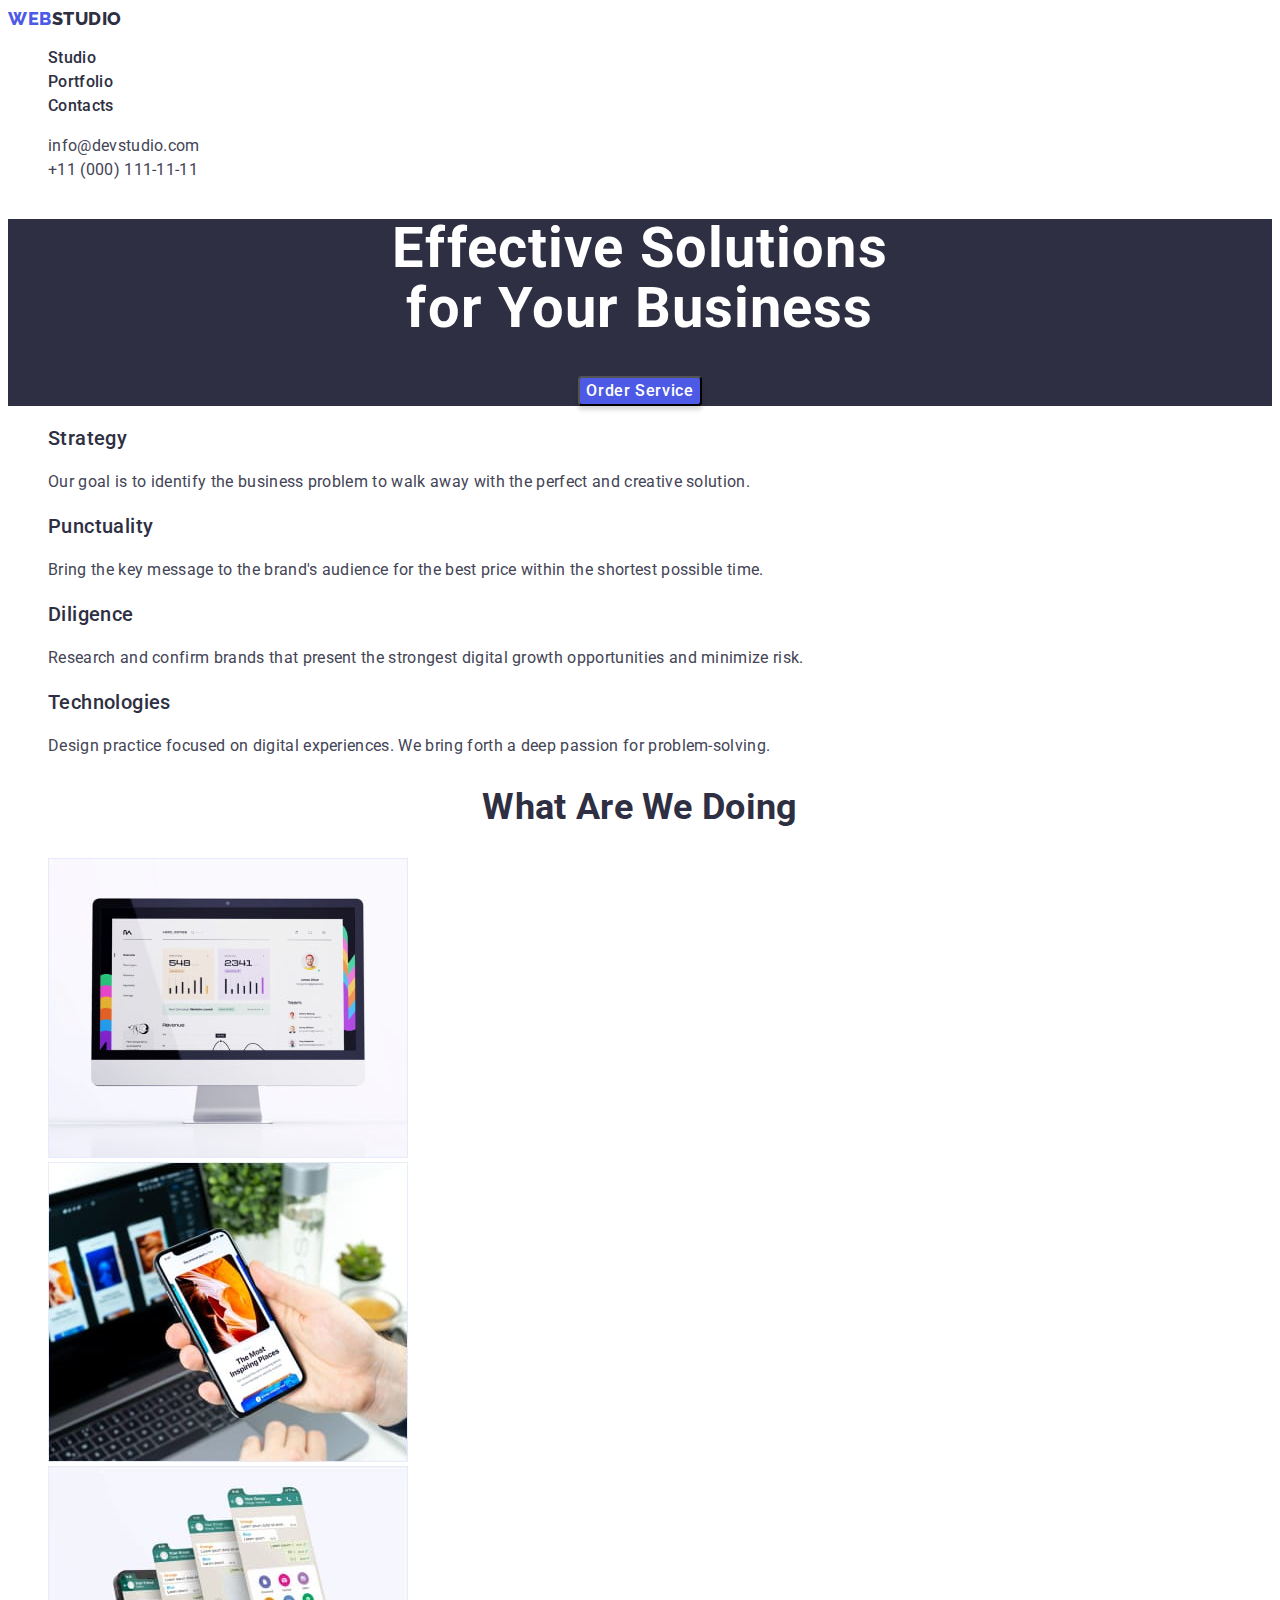
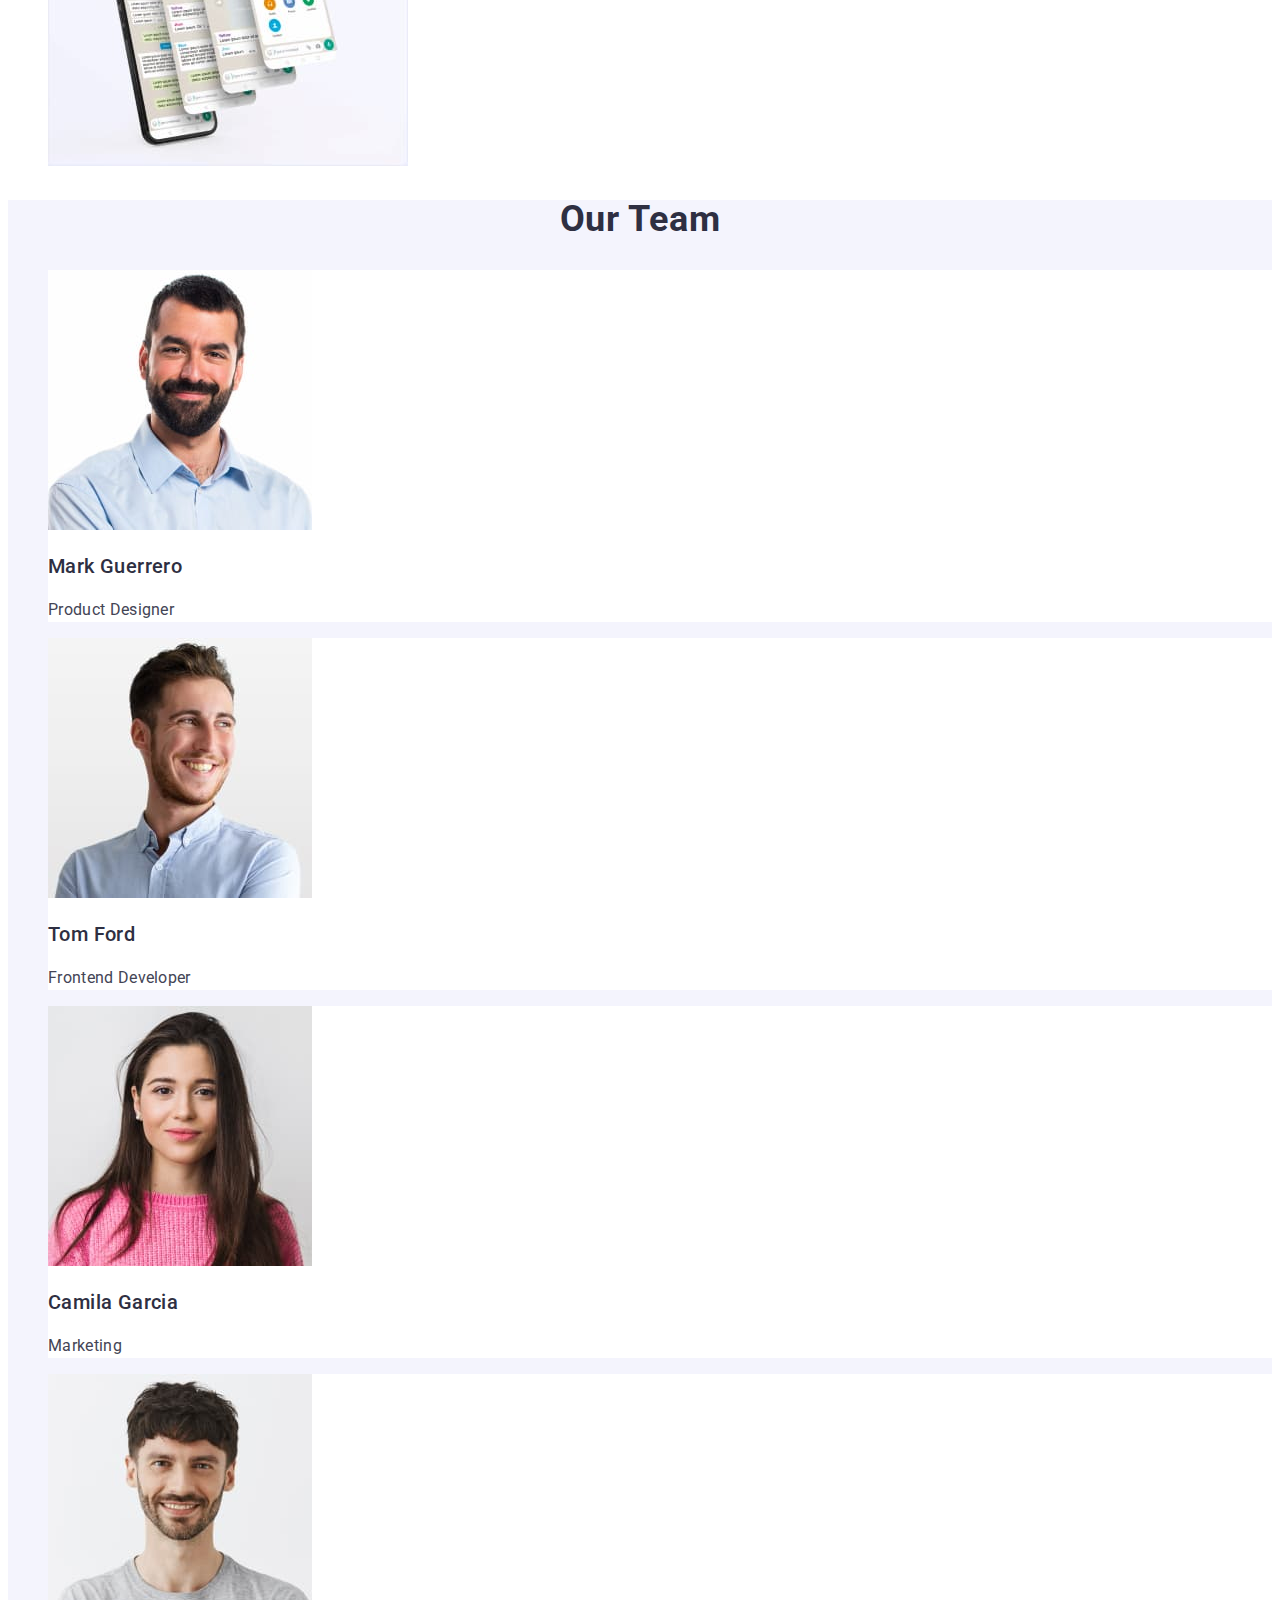
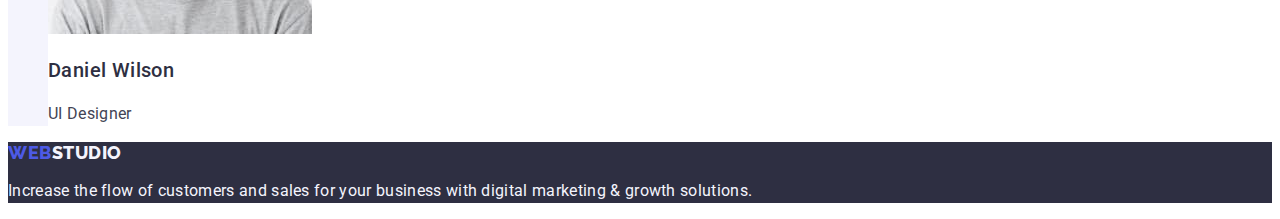
==== index.html @ 3aea658a "Initial commit" ====
<!DOCTYPE html>
<html lang="en">
  <head>
    <meta charset="UTF-8" />
    <meta http-equiv="X-UA-Compatible" content="IE=edge" />
    <meta name="viewport" content="width=device-width, initial-scale=1.0" />
    <title>WebStudio</title>
    <link rel="stylesheet" href="./css/styles.css" />
    <link rel="preconnect" href="https://fonts.googleapis.com" />
    <link rel="preconnect" href="https://fonts.gstatic.com" crossorigin />
    <link
      href="https://fonts.googleapis.com/css2?family=Raleway:wght@800&family=Roboto:wght@400;500;700;900&display=swap"
      rel="stylesheet"
    />
  </head>
  <!-- Header -->
  <header class="header">
    <nav>
      <a class="logo link" href="./index.html">
        Web<span class="studio">Studio</span>
      </a>
      <ul class="list">
        <li><a class="nav-list link" href="./index.html">Studio</a></li>
        <li>
          <a class="nav-list link" href="./portfolio.html">Portfolio</a>
        </li>
        <li><a class="nav-list link" href="">Contacts</a></li>
      </ul>
    </nav>
    <address class="address">
      <ul class="list">
        <li>
          <a class="address-contact link" href="mailto:info@devstudio.com"
            >info@devstudio.com</a
          >
        </li>
        <li>
          <a class="address-contact link" href="tel:+110001111111"
            >+11 (000) 111-11-11</a
          >
        </li>
      </ul>
    </address>
  </header>
  <main>
    <!-- Hero -->
    <section class="hero">
      <h1 class="hero-title">
        Effective Solutions <br />
        for Your Business
      </h1>
      <button class="hero-button" type="button">Order Service</button>
    </section>
    <!-- Features -->
    <section class="features">
      <h2 hidden class="features-title">Advantages</h2>
      <ul class="list">
        <li>
          <h3 class="features-name">Strategy</h3>
          <p class="features-description">
            Our goal is to identify the business problem to walk away with the
            perfect and creative solution.
          </p>
        </li>
        <li>
          <h3 class="features-name">Punctuality</h3>
          <p class="features-description">
            Bring the key message to the brand's audience for the best price
            within the shortest possible time.
          </p>
        </li>
        <li>
          <h3 class="features-name">Diligence</h3>
          <p class="features-description">
            Research and confirm brands that present the strongest digital
            growth opportunities and minimize risk.
          </p>
        </li>
        <li>
          <h3 class="features-name">Technologies</h3>
          <p class="features-description">
            Design practice focused on digital experiences. We bring forth a
            deep passion for problem-solving.
          </p>
        </li>
      </ul>
    </section>
    <!-- What are We Doing -->
    <section class="examples">
      <h2 class="examples-title">What are we doing</h2>
      <ul class="list">
        <li>
          <img
            src="./images/img.jpg"
            alt="website-development"
            width="360"
            height="300"
          />
        </li>
        <li>
          <img
            src="./images/img2.jpg"
            alt="apps-development"
            width="360"
            height="300"
          />
        </li>
        <li>
          <img
            src="./images/img3.jpg"
            alt="content-creation"
            width="360"
            height="300"
          />
        </li>
      </ul>
    </section>
    <!-- Team -->
    <section class="team">
      <h2 class="team-title">Our Team</h2>
      <ul class="list">
        <li class="teammate">
          <img
            src="./images/img4.jpg"
            alt="Mark Guerrero Product Designer"
            width="264"
            height="260"
          />
          <h3 class="teammate-name">Mark Guerrero</h3>
          <p class="teammate-description">Product Designer</p>
        </li>
        <li class="teammate">
          <img
            src="./images/img5.jpg"
            alt="Tom Ford Frontend Developer"
            width="264"
            height="260"
          />
          <h3 class="teammate-name">Tom Ford</h3>
          <p class="teammate-description">Frontend Developer</p>
        </li>
        <li class="teammate">
          <img
            src="./images/img6.jpg"
            alt="Camila Garcia Marketing"
            width="264"
            height="260"
          />
          <h3 class="teammate-name">Camila Garcia</h3>
          <p class="teammate-description">Marketing</p>
        </li>
        <li class="teammate">
          <img
            src="./images/img7.jpg"
            alt="Daniel Wilson UI Designer"
            width="264"
            height="260"
          />
          <h3 class="teammate-name">Daniel Wilson</h3>
          <p class="teammate-description">UI Designer</p>
        </li>
      </ul>
    </section>
  </main>
  <!-- Footer -->
  <footer class="footer">
    <a class="logo link" href="./index.html">
      Web<span class="studio-footer">Studio</span>
    </a>
    <p class="footer-description">
      Increase the flow of customers and sales for your business with digital
      marketing & growth solutions.
    </p>
  </footer>
</html>
---- css/styles.css ----
:root {
    --basic-color: #2e2f42;
    --additional-color: #4d5ae5;
    --white-color: #ffffff;
    --text-color: #434455;
    --cloud-color: #f4f4fd;
    --button-color: #404bbf;
    --accent-color: #e7e9fc;
  }
  
  body {
    font-family: "Roboto", sans-serif;
    color: #434455;
    letter-spacing: 0.02em;
    background: var(--white-color);
  }
  /* Header */
  .logo {
    font-family: "Raleway", sans-serif;
    font-weight: 800;
    font-size: 18px;
    line-height: 1.17;
    color: var(--additional-color);
    letter-spacing: 0.03em;
    align-items: center;
    text-transform: uppercase;
    text-decoration: none;
  }
  
  .studio {
    font-family: "Raleway", sans-serif;
    font-weight: 800;
    font-size: 18px;
    line-height: 1.2;
    color: var(--basic-color);
    align-items: center;
    text-transform: uppercase;
  }
  .link {
    text-decoration: none;
  }
  .list {
    list-style-type: none;
  }
  .nav-list {
    font-weight: 500;
    font-size: 16px;
    line-height: 1.5;
    color: var(--basic-color);
  }
  .list .link:hover,
  .list .link:focus {
    color: var(--button-color);
  }
  
  .address {
    font-style: normal;
  }
  
  .address-contact {
    font-style: normal;
    font-weight: 400;
    font-size: 16px;
    line-height: 1.5;
    color: var(--text-color);
    text-decoration: none;
  }
  .address-contact:hover,
  .address-contact:focus {
    color: var(--button-color);
  }
  
  /* Hero */
  .hero {
    background: var(--basic-color);
    text-align: center;
  }
  .hero-title {
    font-weight: 700;
    font-size: 56px;
    line-height: 1.07;
    text-align: center;
    letter-spacing: 0.02em;
    color: var(--white-color);
  }
  .hero-button {
    font-family: "Roboto", sans-serif;
    font-weight: 500;
    font-size: 16px;
    line-height: 1.5;
    letter-spacing: 0.04em;
    color: var(--white-color);
    background: var(--additional-color);
    box-shadow: 0px 4px 4px rgba(0, 0, 0, 0.15);
    border-radius: 4px;
    cursor: pointer;
  }
  .hero-button:hover,
  .hero-button:focus {
    background-color: var(--button-color);
  }
  
  /* Features */
  .features > ul {
    list-style-type: none;
  }
  .features-name {
    font-weight: 500;
    font-size: 20px;
    line-height: 1.2;
    letter-spacing: 0.02em;
    color: var(--basic-color);
  }
  .features-description {
    font-size: 16px;
    line-height: 1.5;
    color: var(--text-color);
  }
  /* Examples */
  .examples > ul {
    list-style-type: none;
  }
  .examples-title {
    font-weight: 700;
    font-size: 36px;
    line-height: 1.11;
    text-align: center;
    text-transform: capitalize;
    color: var(--basic-color);
  }
  /* Team */
  .team {
    background: var(--cloud-color);
  }
  .team > ul {
    list-style-type: none;
  }
  .team-title {
    font-weight: 700;
    font-size: 36px;
    line-height: 1.11;
    text-align: center;
    letter-spacing: 0.02em;
    text-transform: capitalize;
    color: var(--basic-color);
  }
  .teammate {
    background-color: var(--white-color);
  }
  .teammate-name {
    font-weight: 500;
    font-size: 20px;
    line-height: 1.2;
    letter-spacing: 0.02em;
    color: var(--basic-color);
  }
  .teammate-description {
    font-size: 16px;
    line-height: 1.5;
    color: var(--text-color);
  }
  /* Footer */
  .footer {
    background: var(--basic-color);
  }
  .studio-footer {
    font-family: "Raleway", sans-serif;
    font-weight: 800;
    font-size: 18px;
    line-height: 1.2;
    letter-spacing: 0.03em;
    text-transform: uppercase;
    color: var(--cloud-color);
  }
  .footer-description {
    font-size: 16px;
    line-height: 1.5;
    color: var(--cloud-color);
  }
  /* Portfolio */
  
  /* Filter Buttons */
  .filters > ul {
    list-style-type: none;
  }
  .filters-button {
    font-family: "Roboto", sans-serif;
    font-weight: 500;
    font-size: 16px;
    line-height: 1.5;
    letter-spacing: 0.04em;
    color: var(--additional-color);
    background: var(--cloud-color);
    border: 1px solid var(--accent-color);
    border-radius: 4px;
    cursor: pointer;
  }
  .filters-button:hover,
  .filters-button:focus {
    background: var(--button-color);
    color: var(--white-color);
    box-shadow: 0px 3px 1px rgba(0, 0, 0, 0.1), 0px 2px 1px rgba(0, 0, 0, 0.08),
      0px 2px 2px rgba(0, 0, 0, 0.12);
    border-radius: 4px;
  }
  
  /* Projects */
  
  .project-title {
    font-weight: 500;
    font-size: 20px;
    line-height: 1.2;
    letter-spacing: 0.02em;
    color: var(--basic-color);
  }
  .project-description {
    font-weight: 400;
    font-size: 16px;
    line-height: 1.5;
    letter-spacing: 0.02em;
    color: var(--text-color);
  }
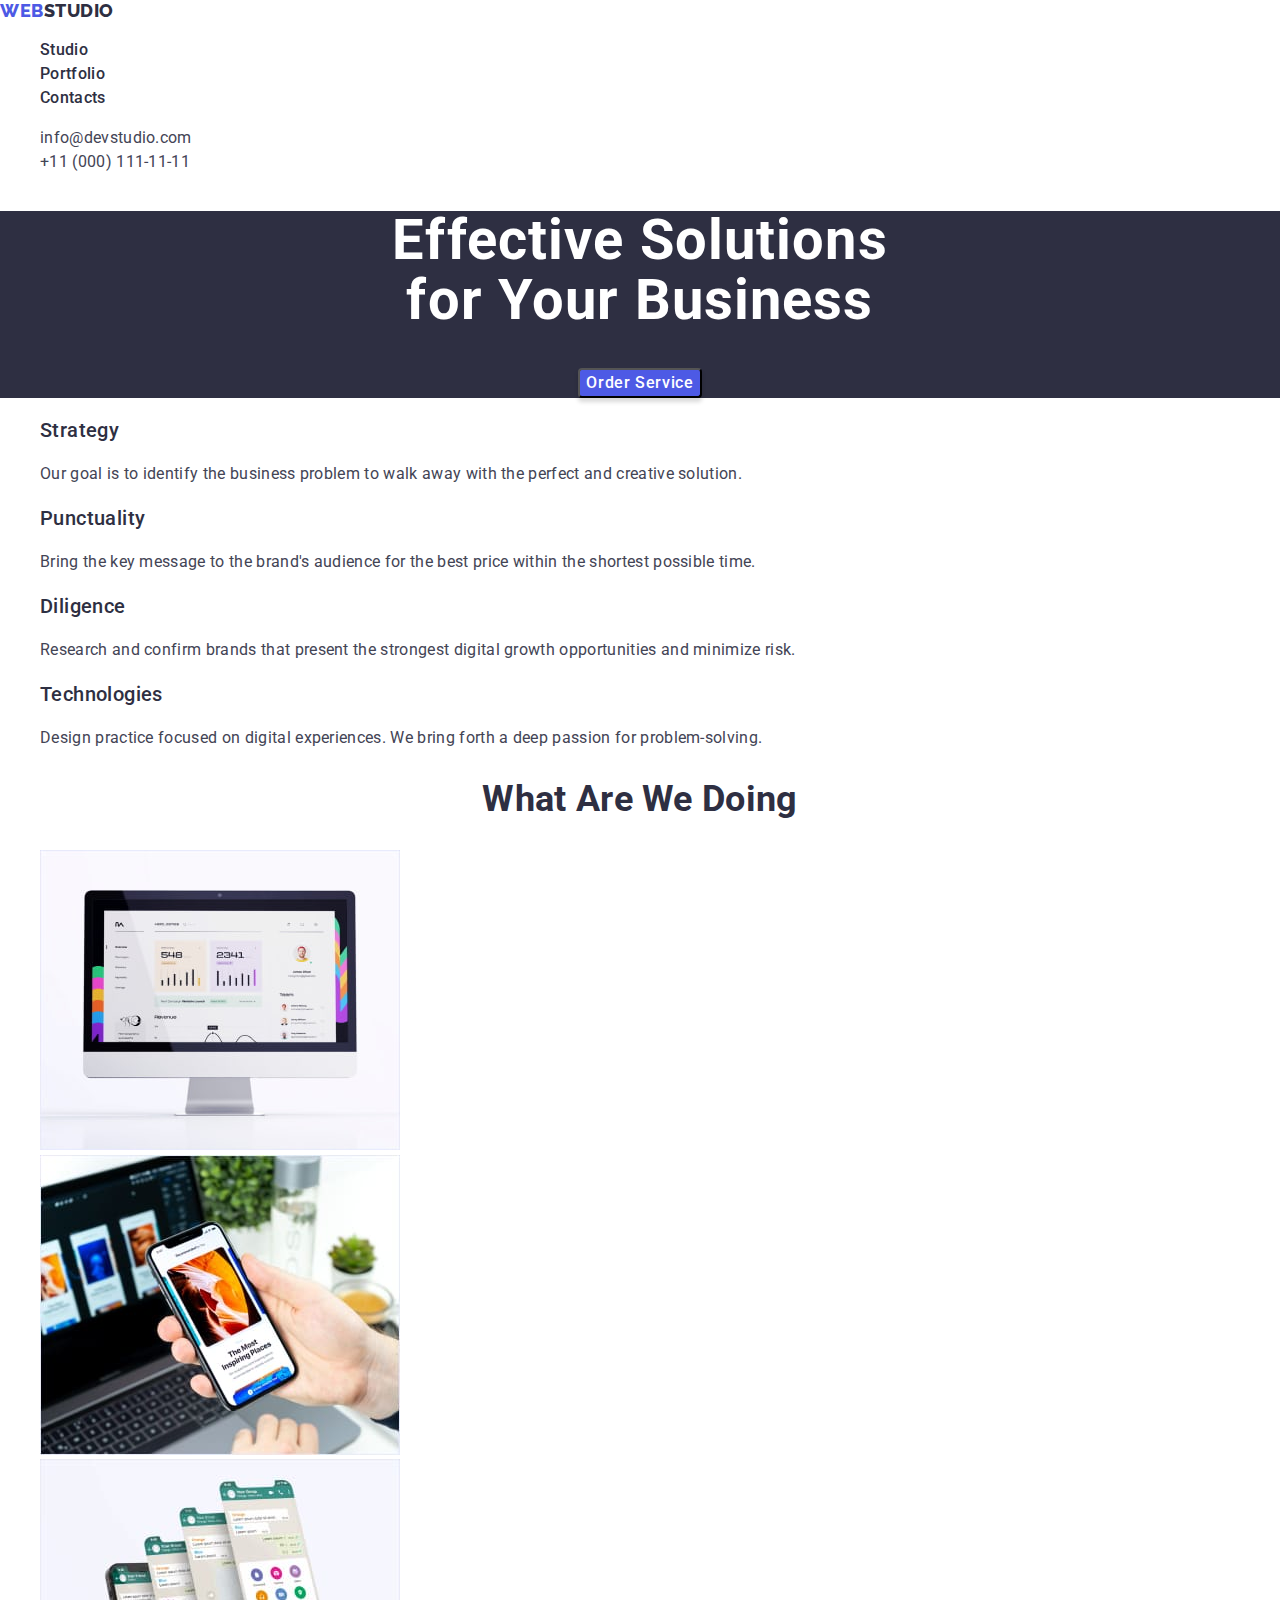
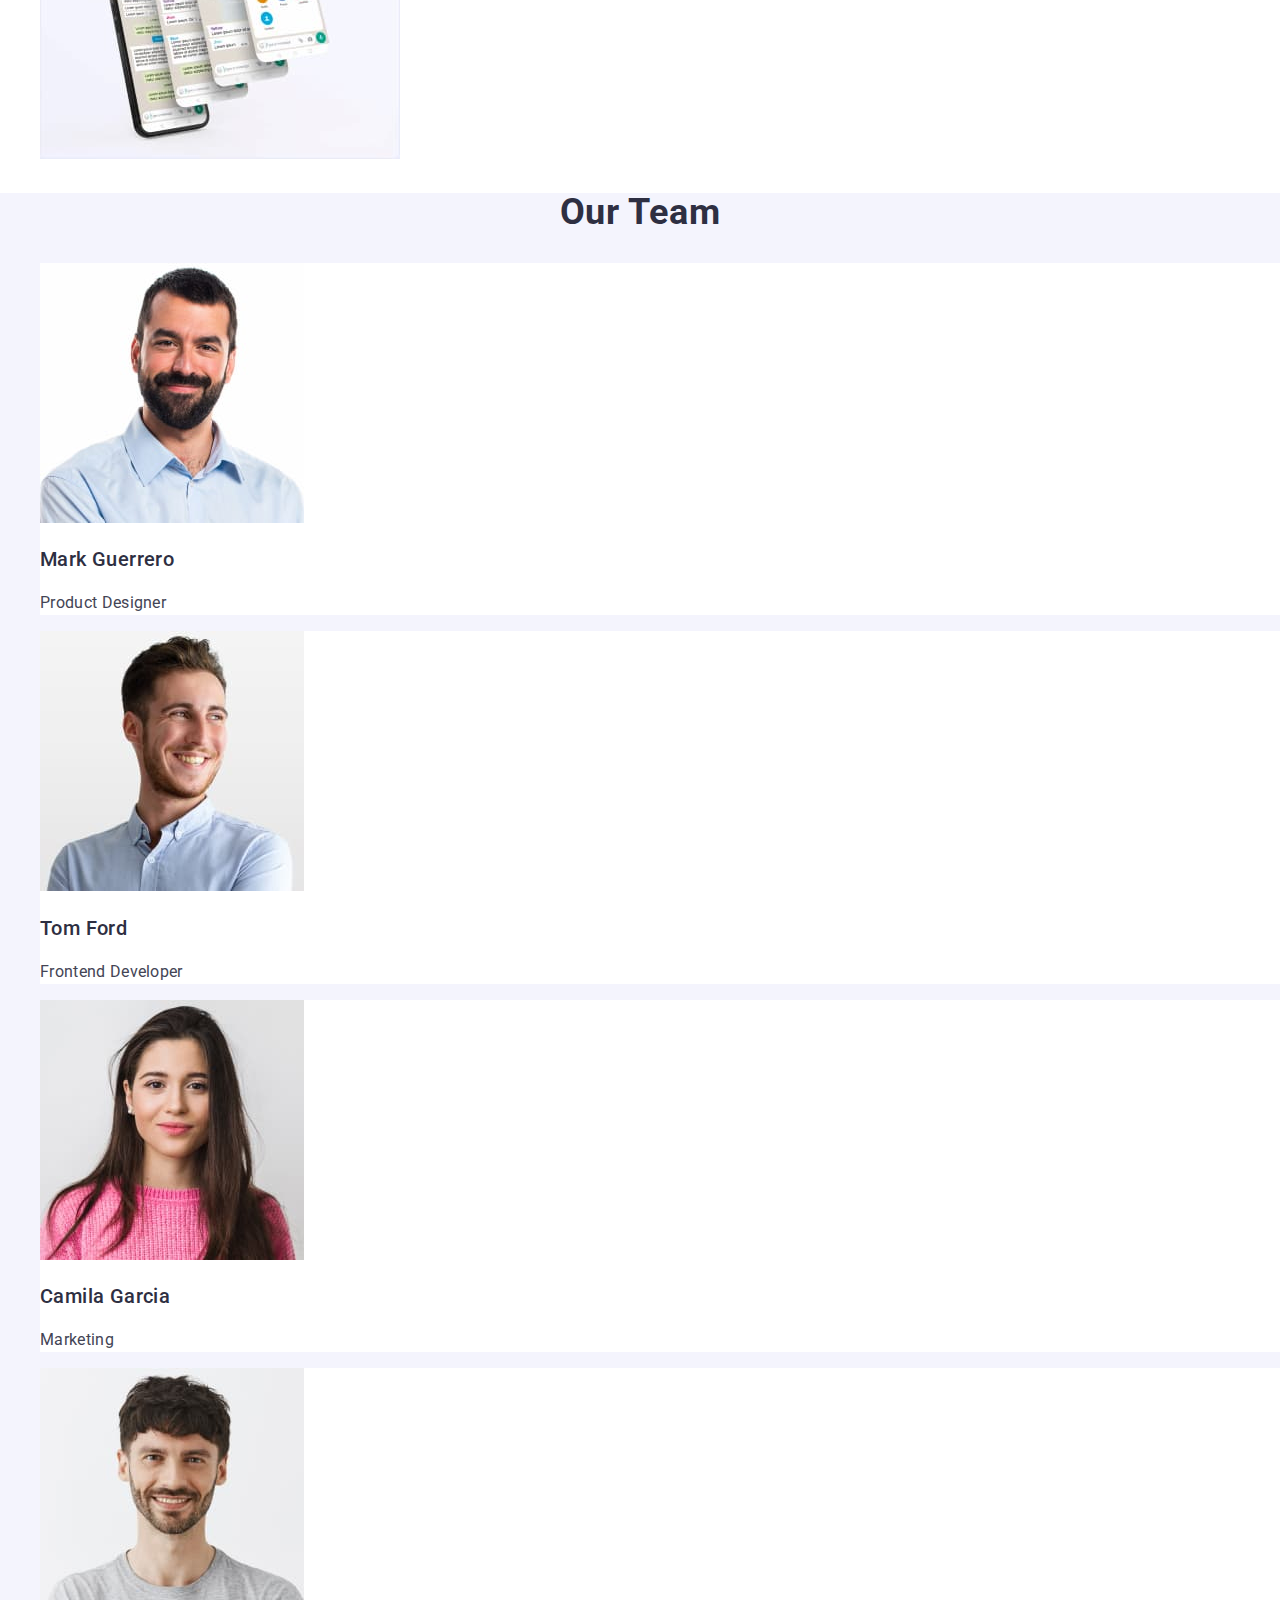
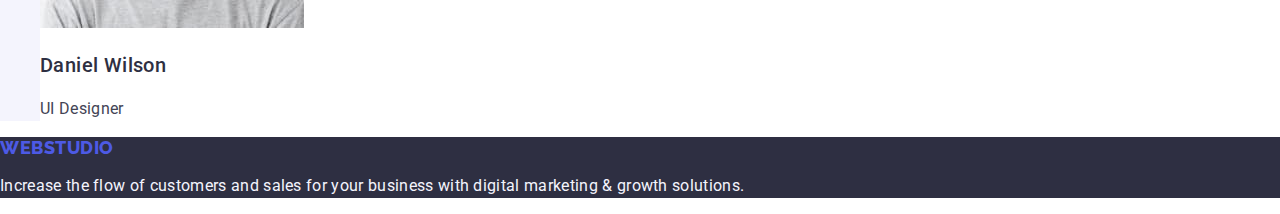
==== commit bfae3651: "overall updates 3" ====
--- a/index.html
+++ b/index.html
@@ -1,6 +1,10 @@
 <!DOCTYPE html>
 <html lang="en">
   <head>
+    <link
+    rel="stylesheet"
+    href="https://cdnjs.cloudflare.com/ajax/libs/modern-normalize/1.0.0/modern-normalize.min.css"
+  />
     <meta charset="UTF-8" />
     <meta http-equiv="X-UA-Compatible" content="IE=edge" />
     <meta name="viewport" content="width=device-width, initial-scale=1.0" />
@@ -15,68 +19,73 @@
   </head>
   <!-- Header -->
   <header class="header">
-    <nav>
-      <a class="logo link" href="./index.html">
+    <div class="header-container conteiner">
+    <nav class="header-navigation">
+      <a class="logo link box" href="./index.html">
         Web<span class="studio">Studio</span>
       </a>
-      <ul class="list">
-        <li><a class="nav-list link" href="./index.html">Studio</a></li>
-        <li>
+      <ul class="header-list list">
+        <li class="header-item"><a class="nav-list link" href="./index.html">Studio</a></li>
+        <li class="header-item">
           <a class="nav-list link" href="./portfolio.html">Portfolio</a>
         </li>
-        <li><a class="nav-list link" href="">Contacts</a></li>
+        <li class="header-item"><a class="nav-list link" href="">Contacts</a></li>
       </ul>
     </nav>
     <address class="address">
-      <ul class="list">
-        <li>
+      <ul class="address-list list">
+        <li class="address-item">
           <a class="address-contact link" href="mailto:info@devstudio.com"
             >info@devstudio.com</a
           >
         </li>
-        <li>
+        <li class="address-item">
           <a class="address-contact link" href="tel:+110001111111"
             >+11 (000) 111-11-11</a
           >
         </li>
       </ul>
     </address>
+  </div>
   </header>
   <main>
     <!-- Hero -->
     <section class="hero">
+      <div class="hero-container container">
       <h1 class="hero-title">
         Effective Solutions <br />
         for Your Business
       </h1>
       <button class="hero-button" type="button">Order Service</button>
+      </div>
     </section>
     <!-- Features -->
     <section class="features">
+      <div class="features-container container">
       <h2 hidden class="features-title">Advantages</h2>
-      <ul class="list">
-        <li>
+      <ul class="features-list list">
+        <li class="features-item">
           <h3 class="features-name">Strategy</h3>
           <p class="features-description">
             Our goal is to identify the business problem to walk away with the
             perfect and creative solution.
           </p>
         </li>
-        <li>
+        <li class="features-item">
           <h3 class="features-name">Punctuality</h3>
           <p class="features-description">
             Bring the key message to the brand's audience for the best price
             within the shortest possible time.
           </p>
         </li>
-        <li>
+        <li class="features-item">
           <h3 class="features-name">Diligence</h3>
           <p class="features-description">
             Research and confirm brands that present the strongest digital
             growth opportunities and minimize risk.
           </p>
         </li>
-        <li>
+        <li class="features-item">
           <h3 class="features-name">Technologies</h3>
           <p class="features-description">
             Design practice focused on digital experiences. We bring forth a
@@ -84,12 +93,14 @@
           </p>
         </li>
       </ul>
+      </div>
     </section>
     <!-- What are We Doing -->
     <section class="examples">
+      <div class="examples-container container">
       <h2 class="examples-title">What are we doing</h2>
-      <ul class="list">
-        <li>
+      <ul class="examples-list list">
+        <li class="examples-item">
           <img
             src="./images/img.jpg"
             alt="website-development"
@@ -97,7 +108,7 @@
             height="300"
           />
         </li>
-        <li>
+        <li class="examples-item">
           <img
             src="./images/img2.jpg"
             alt="apps-development"
@@ -105,7 +116,7 @@
             height="300"
           />
         </li>
-        <li>
+        <li class="examples-item">
           <img
             src="./images/img3.jpg"
             alt="content-creation"
@@ -114,11 +125,13 @@
           />
         </li>
       </ul>
+      </div>
     </section>
     <!-- Team -->
     <section class="team">
+      <div class="team-container container">
       <h2 class="team-title">Our Team</h2>
-      <ul class="list">
+      <ul class="team-list list">
         <li class="teammate">
           <img
             src="./images/img4.jpg"
@@ -126,8 +139,7 @@
             width="264"
             height="260"
           />
-          <h3 class="teammate-name">Mark Guerrero</h3>
-          <p class="teammate-description">Product Designer</p>
+          <div class="teammate-container container"><h3 class="teammate-name">Mark Guerrero</h3><p class="teammate-description">Product Designer</p></div>
         </li>
         <li class="teammate">
           <img
@@ -136,8 +148,8 @@
             width="264"
             height="260"
           />
-          <h3 class="teammate-name">Tom Ford</h3>
-          <p class="teammate-description">Frontend Developer</p>
+          <div class="teammate-container container"><h3 class="teammate-name">Tom Ford</h3>
+          <p class="teammate-description">Frontend Developer</p></div>
         </li>
         <li class="teammate">
           <img
@@ -146,8 +158,8 @@
             width="264"
             height="260"
           />
-          <h3 class="teammate-name">Camila Garcia</h3>
-          <p class="teammate-description">Marketing</p>
+          <div class="teammate-container container"><h3 class="teammate-name">Camila Garcia</h3>
+          <p class="teammate-description">Marketing</p></div>
         </li>
         <li class="teammate">
           <img
@@ -156,20 +168,23 @@
             width="264"
             height="260"
           />
-          <h3 class="teammate-name">Daniel Wilson</h3>
-          <p class="teammate-description">UI Designer</p>
+          <div class="teammate-container container"><h3 class="teammate-name">Daniel Wilson</h3>
+          <p class="teammate-description">UI Designer</p></div>
         </li>
       </ul>
+      </div>
     </section>
   </main>
   <!-- Footer -->
   <footer class="footer">
+    <div class="footer-container container">
     <a class="logo link" href="./index.html">
-      Web<span class="studio-footer">Studio</span>
+      Web<span class="webstudio-footer">Studio</span>
     </a>
     <p class="footer-description">
       Increase the flow of customers and sales for your business with digital
       marketing & growth solutions.
     </p>
+    </div>
   </footer>
 </html>
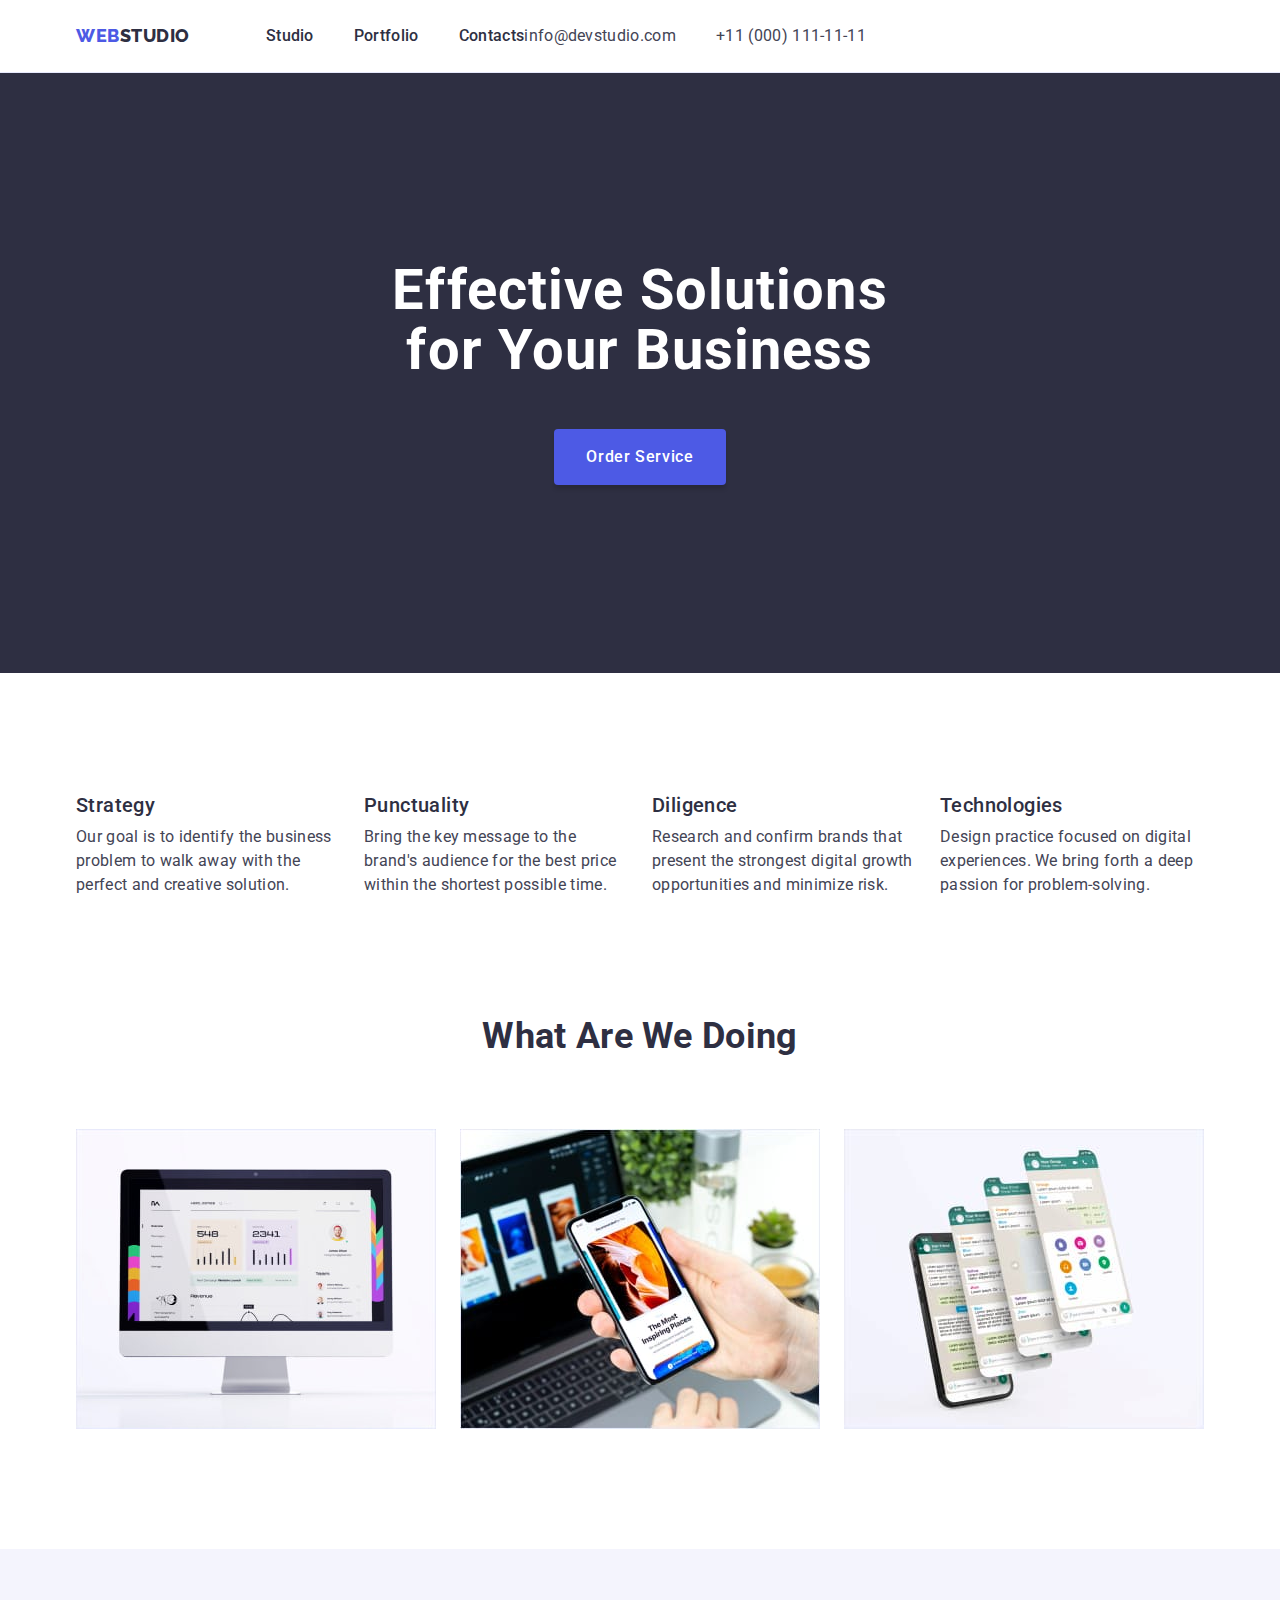
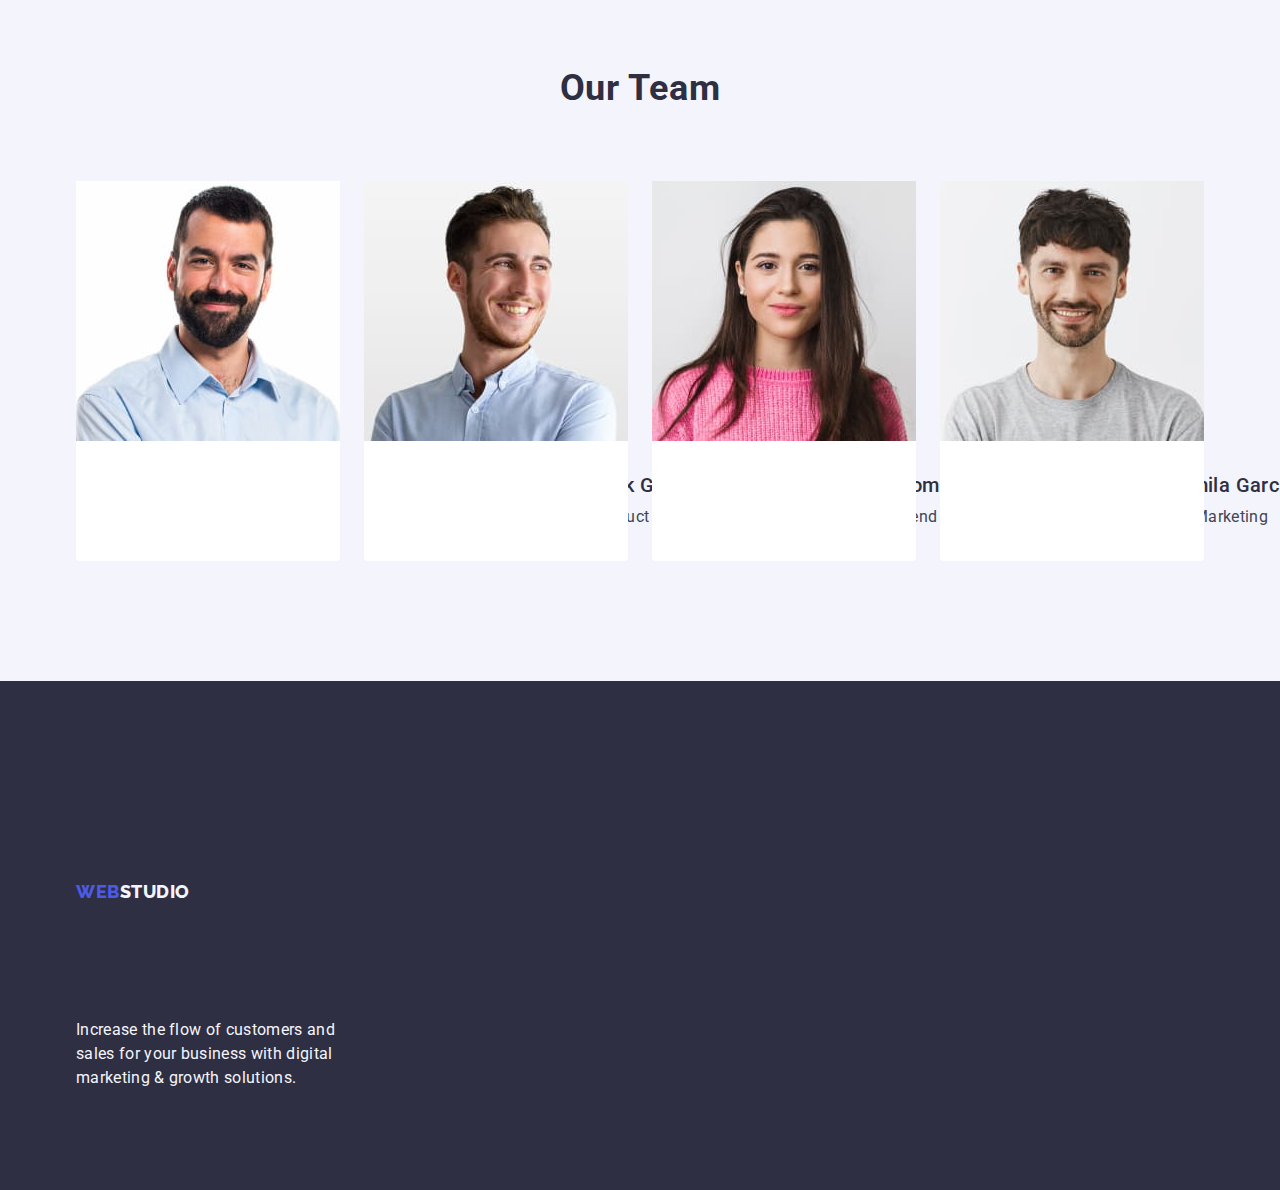
==== commit 7cf0def8: "correcting 6" ====
--- a/index.html
+++ b/index.html
@@ -19,9 +19,9 @@
   </head>
   <!-- Header -->
   <header class="header">
-    <div class="header-container conteiner">
+    <div class="header-container container">
     <nav class="header-navigation">
-      <a class="logo link box" href="./index.html">
+      <a class="webstudio-header logo" href="./index.html">
         Web<span class="studio">Studio</span>
       </a>
       <ul class="header-list list">
@@ -178,7 +178,7 @@
   <!-- Footer -->
   <footer class="footer">
     <div class="footer-container container">
-    <a class="logo link" href="./index.html">
+    <a class="logo link footer" href="./index.html">
       Web<span class="webstudio-footer">Studio</span>
     </a>
     <p class="footer-description">
--- a/css/styles.css
+++ b/css/styles.css
@@ -14,8 +14,11 @@
     letter-spacing: 0.02em;
     background: var(--white-color);
   }
+  img {
+    display: block;
+  }
   /* Header */
-  .logo {
+  .webstudio-header.logo {
     font-family: "Raleway", sans-serif;
     font-weight: 800;
     font-size: 18px;
@@ -26,7 +29,6 @@
     text-transform: uppercase;
     text-decoration: none;
   }
-  
   .studio {
     font-family: "Raleway", sans-serif;
     font-weight: 800;
@@ -42,21 +44,28 @@
   .list {
     list-style-type: none;
   }
-  .nav-list {
-    font-weight: 500;
-    font-size: 16px;
-    line-height: 1.5;
-    color: var(--basic-color);
-  }
-  .list .link:hover,
-  .list .link:focus {
+  /* Header Navigation */
+  .nav-list.link {
+    font-weight: 500;
+    font-size: 16px;
+    line-height: 1.5;
+    color: var(--basic-color);
+  }
+  .nav-list.link:hover,
+  .nav-list.link:focus {
     color: var(--button-color);
-  }
-  
+    text-decoration-line: underline;
+    text-decoration-color: var(--button-color);
+  }
+  /* Address */
   .address {
     font-style: normal;
   }
-  
+  .adress.list {
+    list-style: none;
+    padding: 0;
+
+  }
   .address-contact {
     font-style: normal;
     font-weight: 400;
@@ -65,8 +74,8 @@
     color: var(--text-color);
     text-decoration: none;
   }
-  .address-contact:hover,
-  .address-contact:focus {
+  .address-contact.link:hover,
+  .address-contact.link:focus {
     color: var(--button-color);
   }
   
@@ -94,6 +103,11 @@
     box-shadow: 0px 4px 4px rgba(0, 0, 0, 0.15);
     border-radius: 4px;
     cursor: pointer;
+    display: flex;
+    flex-direction: row;
+    align-items: flex-start;
+    padding: 16px 32px;
+    gap: 10px;
   }
   .hero-button:hover,
   .hero-button:focus {
@@ -163,7 +177,7 @@
   .footer {
     background: var(--basic-color);
   }
-  .studio-footer {
+  .webstudio-footer {
     font-family: "Raleway", sans-serif;
     font-weight: 800;
     font-size: 18px;
@@ -177,7 +191,28 @@
     line-height: 1.5;
     color: var(--cloud-color);
   }
+  .logo.link.footer {
+    font-family: "Raleway", sans-serif;
+    font-weight: 800;
+    font-size: 18px;
+    line-height: 1.17;
+    color: var(--additional-color);
+    letter-spacing: 0.03em;
+    align-items: center;
+    text-transform: uppercase;
+    text-decoration: none;
+  }
   /* Portfolio */
+  /* Hidden Title */
+  .hidden-title {
+    font-family: "Roboto", sans-serif;
+    font-style: normal;
+    font-weight: 700;
+    font-size: 56px;
+    text-align: center;
+    letter-spacing: 0.02em;
+    color: var(--title-text-color);
+  }
   
   /* Filter Buttons */
   .filters > ul {
@@ -219,4 +254,180 @@
     line-height: 1.5;
     letter-spacing: 0.02em;
     color: var(--text-color);
-  }+  }
+ /* Blocks */
+ul,
+h1,
+h2,
+h3,
+h4,
+h5,
+h6,
+p {
+  margin: 0;
+  padding: 0;
+}
+/* Header */
+
+.webstudio-header.logo {
+  margin-right: 76px;
+}
+.header {
+  border-bottom: 1px solid #e7e9fc;
+}
+.header-container.container {
+  display: flex;
+}
+.container {
+  width: 1158px;
+  margin: 0 auto;
+  padding: 0 15px;
+}
+.header-navigation {
+  display: flex;
+  align-items: center;
+}
+.header-list {
+  display: flex;
+  gap: 40px;
+}
+.header-item {
+  padding: 24px 0;
+}
+.nav-list.link {
+  padding: 24px 0;
+}
+.address {
+  gap: 40px;
+  display: flex;
+}
+.address-list.list {
+  display: flex; 
+  gap: 40px;
+}
+.address-item {
+  padding: 24px 0;
+}
+/* Hero */
+.hero {
+  padding: 188px 0;
+}
+.hero-title {
+  max-width: 496px;
+  margin: 0 auto 48px;
+}
+.hero-button {
+  display: block;
+  min-width: 169px;
+  height: 56px;
+  border: none;
+  border-radius: 4px;
+  margin: auto;
+}
+/* Features */
+.features {
+  padding: 120px 0;
+}
+.features-list {
+  display: flex;
+  gap: 24px;
+}
+.features-item {
+  width: calc((100% - 72px) / 4);
+}
+.features-name {
+  margin-bottom: 8px;
+}
+/* Examples */
+.examples {
+  padding-bottom: 120px;
+}
+.examples-title {
+  margin-bottom: 72px;
+}
+.examples-list {
+  display: flex;
+  gap: 24px;
+}
+.examples-item {
+  flex-basis: calc((100% - 3 * 16px) / 3);
+}
+/* Team */
+.team {
+  padding: 120px 0;
+}
+.team-container.container {
+  width: 1158px;
+  margin: 0 auto;
+  padding: 0 15px;
+}
+.team-title {
+  margin-bottom: 72px;
+}
+.team-list {
+  display: flex;
+  gap: 24px;
+}
+.teammate {
+  width: calc((100% - 72px) / 4);
+  border-radius: 0px 0px 4px 4px;
+}
+.teammate-container.container {
+  padding: 32px 16px;
+}
+.teammate-name {
+  text-align: center;
+  margin-bottom: 8px;
+}
+.teammate-description {
+  text-align: center;
+}
+/* Footer */
+.footer {
+  padding: 100px 0;
+}
+.footer-description {
+  max-width: 264px;
+}
+.logo.link.footer {
+  margin-bottom: 16px;
+}
+.logo.link.footer {
+  display: inline-block;}
+/* Projects */
+.filters {
+  padding: 96px 0 120px;
+}
+.filters-list {
+  outline: orange;
+  display: flex;
+  justify-content: center;
+  gap: 24px;
+  margin-bottom: 72px;
+}
+.filter-button {
+  padding: 12px 24px;
+  border: 1px solid #e7e9fc;
+  border-radius: 4px;
+}
+.filter-button:hover,
+.filter-button:focus {border: 1px solid transparent;}
+
+.projects-list {  outline: tomato;
+  display: flex;
+  flex-wrap: wrap;
+  column-gap: 24px;
+  row-gap: 48px;
+
+}
+.projects-item {
+  width: calc((100% - 48px) / 3);
+}
+.project-card.container {
+  padding: 32px 16px;
+  border: 1px solid #e7e9fc;
+  border-top: none;
+}
+.project-title {
+  margin-bottom: 8px;
+}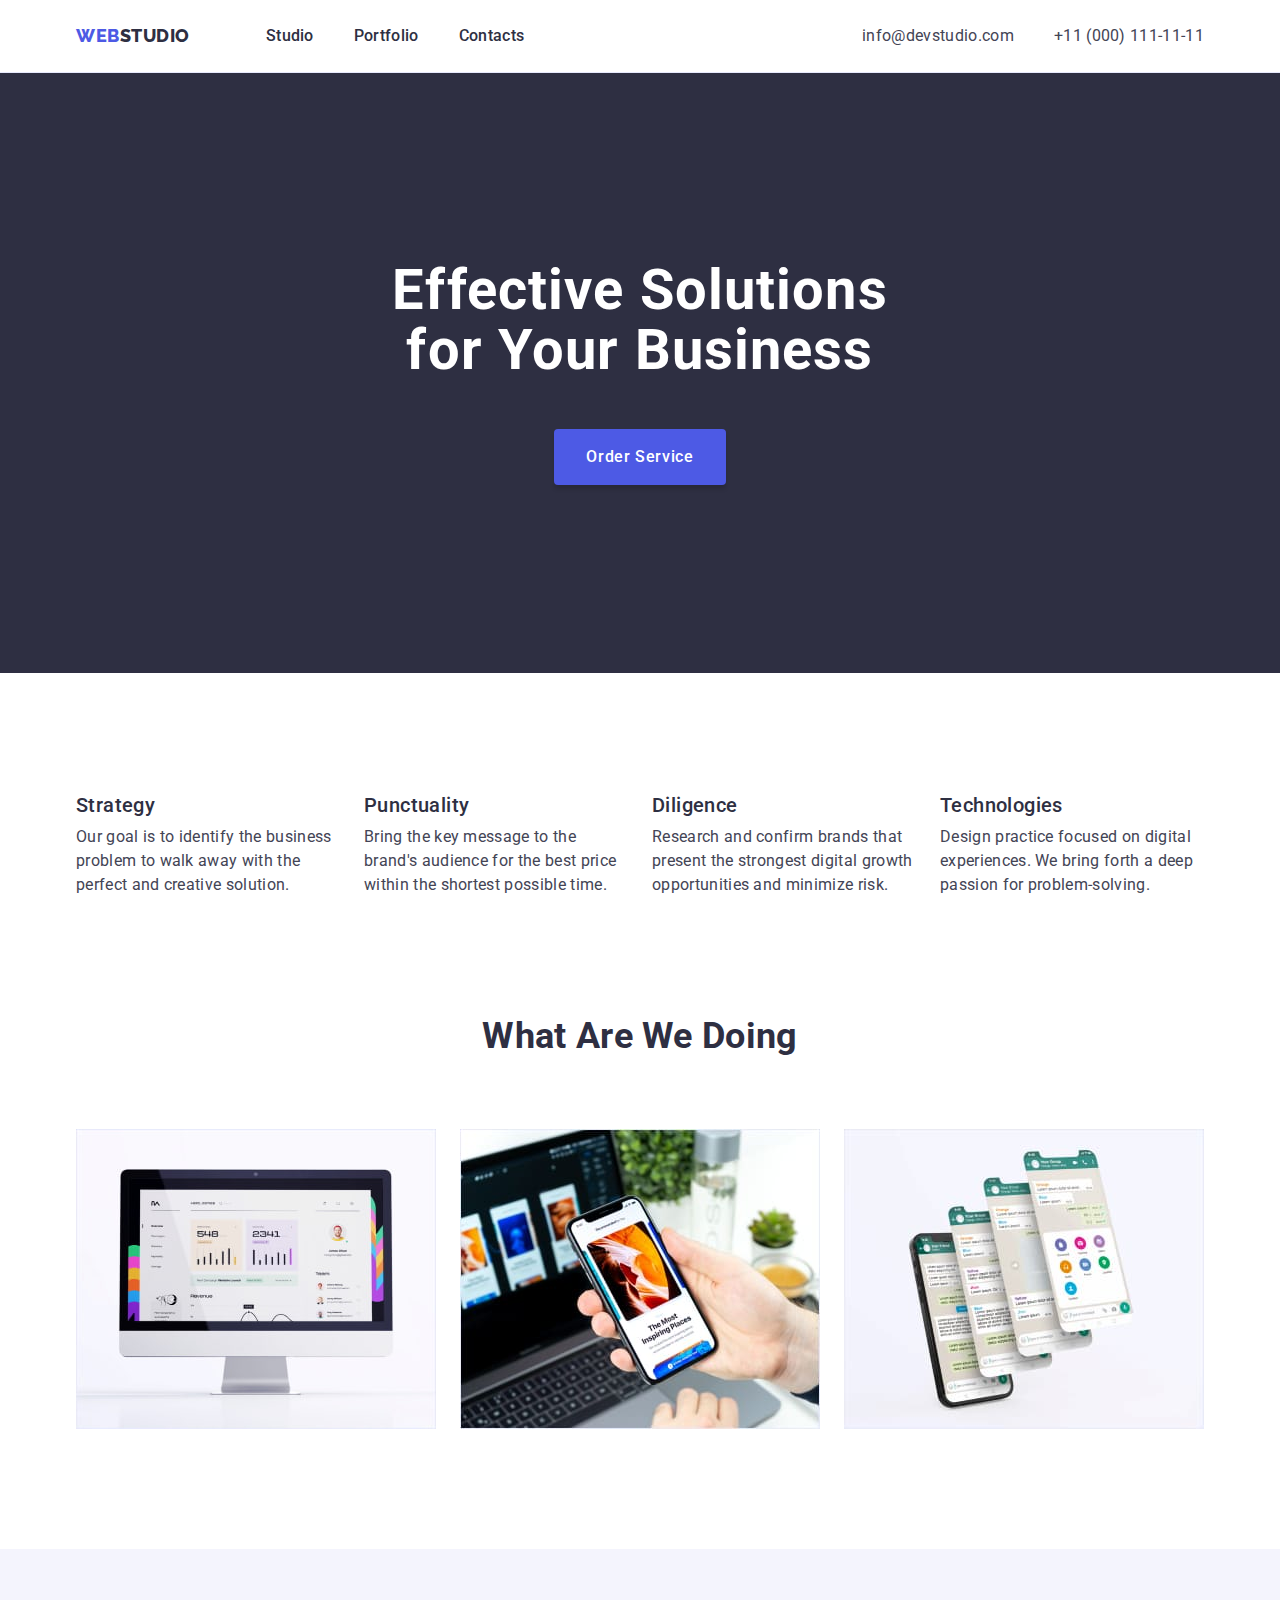
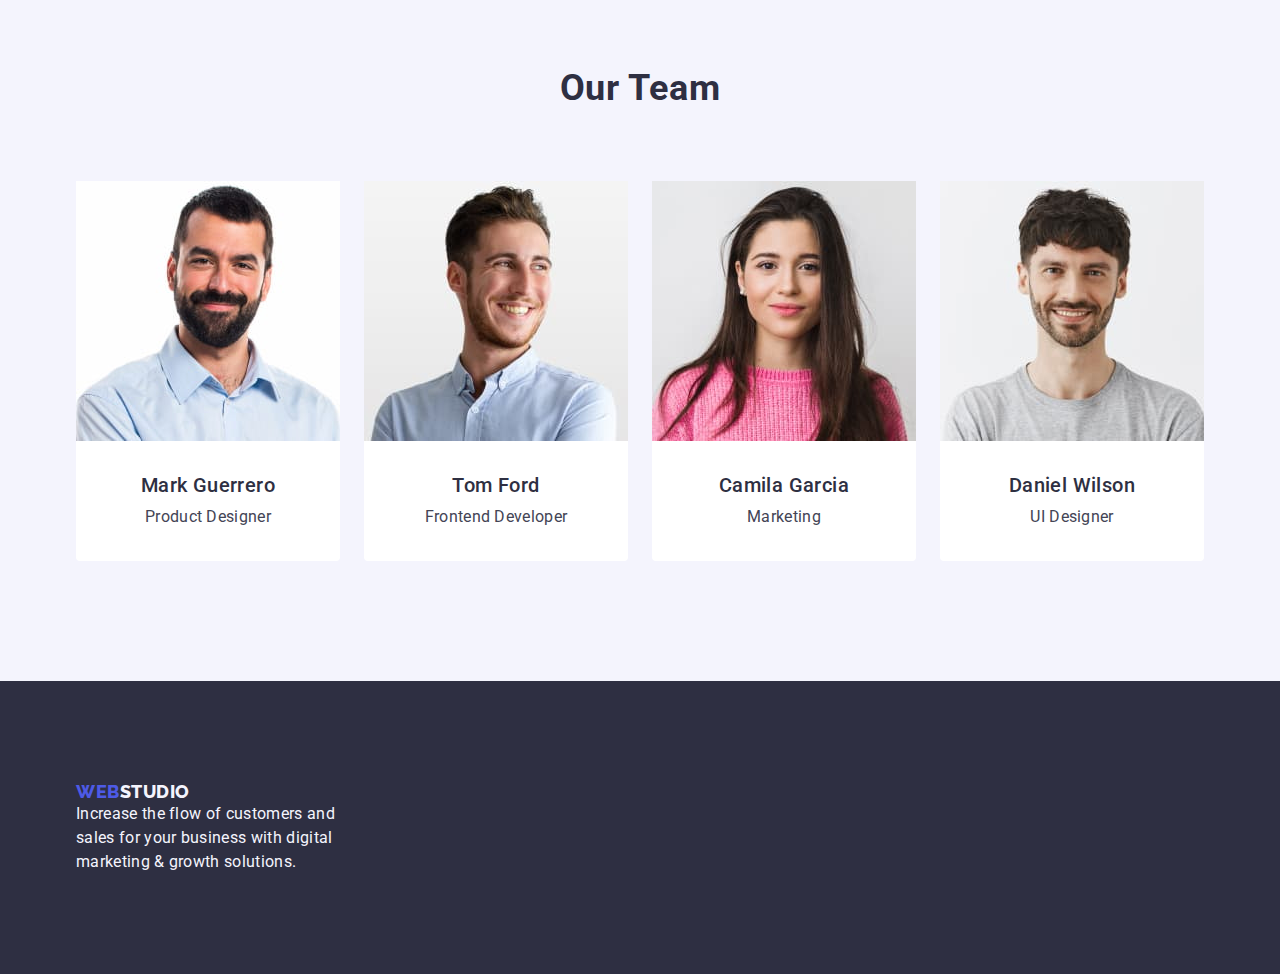
==== commit 39805ddc: "overall 30" ====
--- a/index.html
+++ b/index.html
@@ -139,7 +139,7 @@
             width="264"
             height="260"
           />
-          <div class="teammate-container container"><h3 class="teammate-name">Mark Guerrero</h3><p class="teammate-description">Product Designer</p></div>
+          <div class="teammate-container"><h3 class="teammate-name">Mark Guerrero</h3><p class="teammate-description">Product Designer</p></div>
         </li>
         <li class="teammate">
           <img
@@ -148,7 +148,7 @@
             width="264"
             height="260"
           />
-          <div class="teammate-container container"><h3 class="teammate-name">Tom Ford</h3>
+          <div class="teammate-container"><h3 class="teammate-name">Tom Ford</h3>
           <p class="teammate-description">Frontend Developer</p></div>
         </li>
         <li class="teammate">
@@ -158,7 +158,7 @@
             width="264"
             height="260"
           />
-          <div class="teammate-container container"><h3 class="teammate-name">Camila Garcia</h3>
+          <div class="teammate-container"><h3 class="teammate-name">Camila Garcia</h3>
           <p class="teammate-description">Marketing</p></div>
         </li>
         <li class="teammate">
@@ -168,7 +168,7 @@
             width="264"
             height="260"
           />
-          <div class="teammate-container container"><h3 class="teammate-name">Daniel Wilson</h3>
+          <div class="teammate-container"><h3 class="teammate-name">Daniel Wilson</h3>
           <p class="teammate-description">UI Designer</p></div>
         </li>
       </ul>
@@ -178,7 +178,7 @@
   <!-- Footer -->
   <footer class="footer">
     <div class="footer-container container">
-    <a class="logo link footer" href="./index.html">
+    <a class="logotype-footer" href="./index.html">
       Web<span class="webstudio-footer">Studio</span>
     </a>
     <p class="footer-description">
--- a/css/styles.css
+++ b/css/styles.css
@@ -60,6 +60,8 @@
   /* Address */
   .address {
     font-style: normal;
+    line-height: 1.5;
+  margin-left: auto;
   }
   .adress.list {
     list-style: none;
@@ -151,6 +153,7 @@
   }
   .team-title {
     font-weight: 700;
+    font-style: normal;
     font-size: 36px;
     line-height: 1.11;
     text-align: center;
@@ -163,6 +166,7 @@
   }
   .teammate-name {
     font-weight: 500;
+    font-style: normal;
     font-size: 20px;
     line-height: 1.2;
     letter-spacing: 0.02em;
@@ -171,6 +175,7 @@
   .teammate-description {
     font-size: 16px;
     line-height: 1.5;
+    letter-spacing: 0.02em;
     color: var(--text-color);
   }
   /* Footer */
@@ -191,7 +196,7 @@
     line-height: 1.5;
     color: var(--cloud-color);
   }
-  .logo.link.footer {
+  .logotype-footer {
     font-family: "Raleway", sans-serif;
     font-weight: 800;
     font-size: 18px;
@@ -372,7 +377,7 @@
   width: calc((100% - 72px) / 4);
   border-radius: 0px 0px 4px 4px;
 }
-.teammate-container.container {
+.teammate-container {
   padding: 32px 16px;
 }
 .teammate-name {
@@ -389,10 +394,10 @@
 .footer-description {
   max-width: 264px;
 }
-.logo.link.footer {
+.logotype-footer {
   margin-bottom: 16px;
 }
-.logo.link.footer {
+.webstudio.footer {
   display: inline-block;}
 /* Projects */
 .filters {
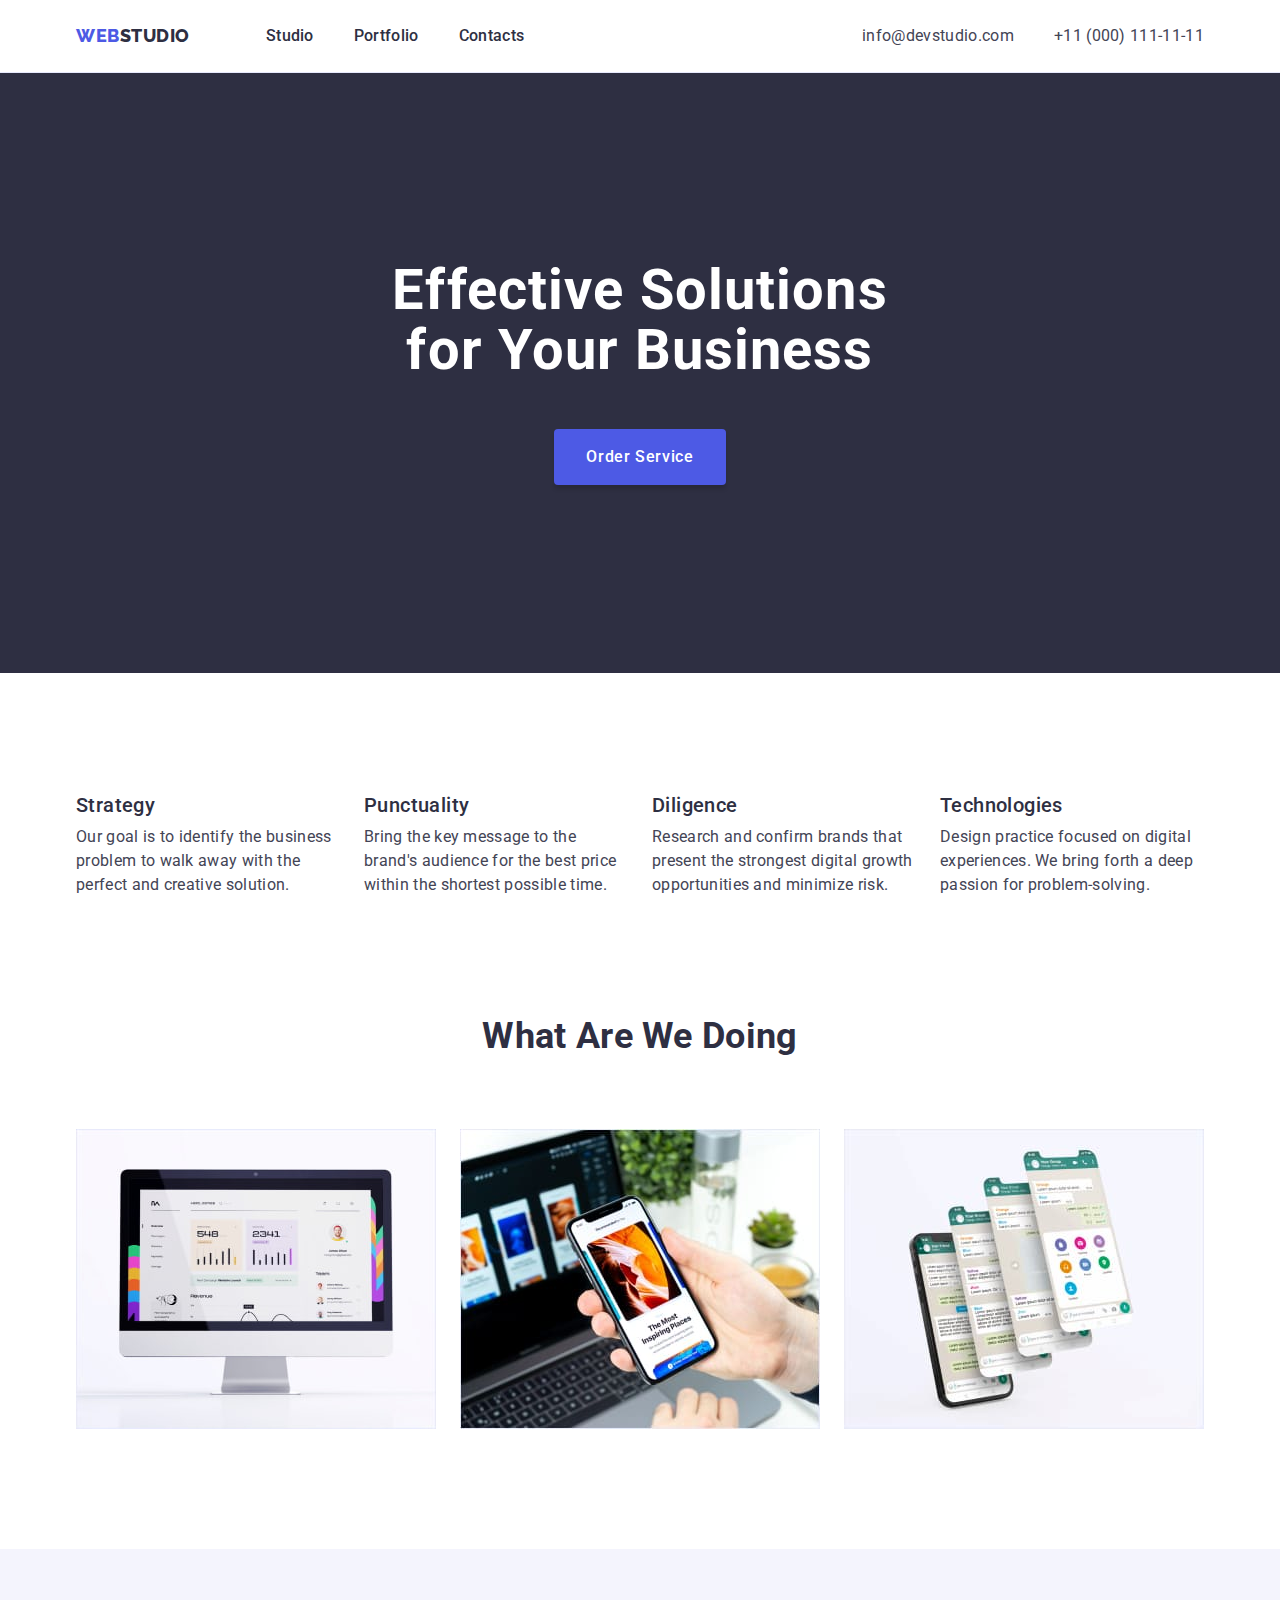
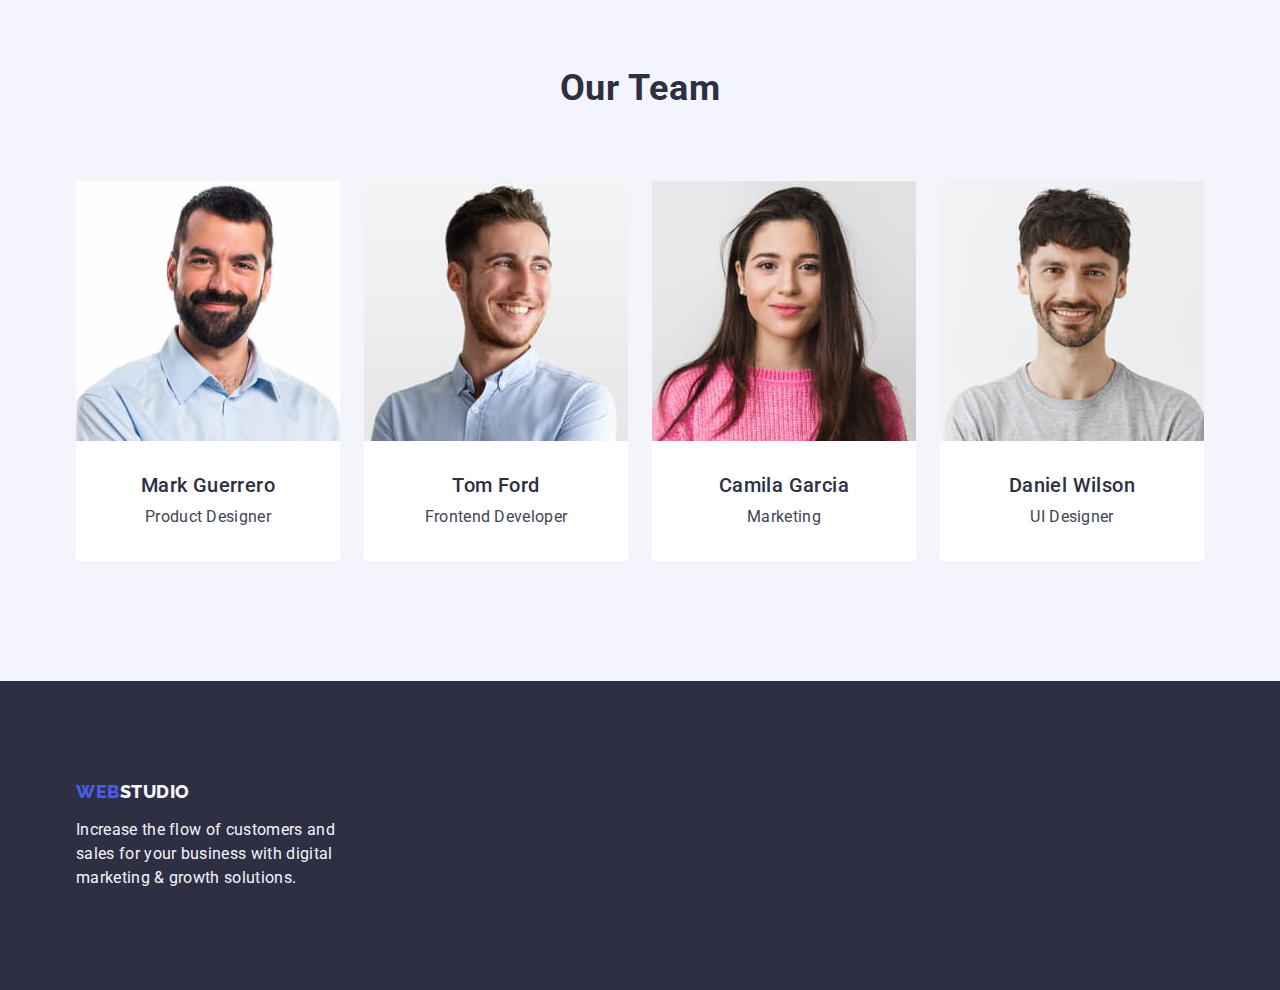
==== commit 3384c9be: "fixing mistakes 2" ====
--- a/index.html
+++ b/index.html
@@ -2,9 +2,9 @@
 <html lang="en">
   <head>
     <link
-    rel="stylesheet"
-    href="https://cdnjs.cloudflare.com/ajax/libs/modern-normalize/1.0.0/modern-normalize.min.css"
-  />
+      rel="stylesheet"
+      href="https://cdnjs.cloudflare.com/ajax/libs/modern-normalize/1.0.0/modern-normalize.min.css"
+    />
     <meta charset="UTF-8" />
     <meta http-equiv="X-UA-Compatible" content="IE=edge" />
     <meta name="viewport" content="width=device-width, initial-scale=1.0" />
@@ -20,171 +20,184 @@
   <!-- Header -->
   <header class="header">
     <div class="header-container container">
-    <nav class="header-navigation">
-      <a class="webstudio-header logo" href="./index.html">
-        Web<span class="studio">Studio</span>
-      </a>
-      <ul class="header-list list">
-        <li class="header-item"><a class="nav-list link" href="./index.html">Studio</a></li>
-        <li class="header-item">
-          <a class="nav-list link" href="./portfolio.html">Portfolio</a>
-        </li>
-        <li class="header-item"><a class="nav-list link" href="">Contacts</a></li>
-      </ul>
-    </nav>
-    <address class="address">
-      <ul class="address-list list">
-        <li class="address-item">
-          <a class="address-contact link" href="mailto:info@devstudio.com"
-            >info@devstudio.com</a
-          >
-        </li>
-        <li class="address-item">
-          <a class="address-contact link" href="tel:+110001111111"
-            >+11 (000) 111-11-11</a
-          >
-        </li>
-      </ul>
-    </address>
-  </div>
+      <nav class="header-navigation">
+        <a class="webstudio-header logo link" href="./index.html">
+          Web<span class="studio">Studio</span>
+        </a>
+        <ul class="header-list list">
+          <li class="header-item">
+            <a class="nav-list link" href="./index.html">Studio</a>
+          </li>
+          <li class="header-item">
+            <a class="nav-list link" href="./portfolio.html">Portfolio</a>
+          </li>
+          <li class="header-item">
+            <a class="nav-list link" href="">Contacts</a>
+          </li>
+        </ul>
+      </nav>
+      <address class="address">
+        <ul class="address-list list">
+          <li class="address-item">
+            <a class="address-contact link" href="mailto:info@devstudio.com"
+              >info@devstudio.com</a
+            >
+          </li>
+          <li class="address-item">
+            <a class="address-contact link" href="tel:+110001111111"
+              >+11 (000) 111-11-11</a
+            >
+          </li>
+        </ul>
+      </address>
+    </div>
   </header>
   <main>
     <!-- Hero -->
     <section class="hero">
       <div class="hero-container container">
-      <h1 class="hero-title">
-        Effective Solutions <br />
-        for Your Business
-      </h1>
-      <button class="hero-button" type="button">Order Service</button>
+        <h1 class="hero-title">
+          Effective Solutions <br />
+          for Your Business
+        </h1>
+        <button class="hero-button" type="button">Order Service</button>
       </div>
     </section>
     <!-- Features -->
     <section class="features">
       <div class="features-container container">
-      <h2 hidden class="features-title">Advantages</h2>
-      <ul class="features-list list">
-        <li class="features-item">
-          <h3 class="features-name">Strategy</h3>
-          <p class="features-description">
-            Our goal is to identify the business problem to walk away with the
-            perfect and creative solution.
-          </p>
-        </li>
-        <li class="features-item">
-          <h3 class="features-name">Punctuality</h3>
-          <p class="features-description">
-            Bring the key message to the brand's audience for the best price
-            within the shortest possible time.
-          </p>
-        </li>
-        <li class="features-item">
-          <h3 class="features-name">Diligence</h3>
-          <p class="features-description">
-            Research and confirm brands that present the strongest digital
-            growth opportunities and minimize risk.
-          </p>
-        </li>
-        <li class="features-item">
-          <h3 class="features-name">Technologies</h3>
-          <p class="features-description">
-            Design practice focused on digital experiences. We bring forth a
-            deep passion for problem-solving.
-          </p>
-        </li>
-      </ul>
+        <h2 class="visually-hidden">Features</h2>
+        <ul class="features-list list">
+          <li class="features-item">
+            <h3 class="features-name">Strategy</h3>
+            <p class="features-description">
+              Our goal is to identify the business problem to walk away with the
+              perfect and creative solution.
+            </p>
+          </li>
+          <li class="features-item">
+            <h3 class="features-name">Punctuality</h3>
+            <p class="features-description">
+              Bring the key message to the brand's audience for the best price
+              within the shortest possible time.
+            </p>
+          </li>
+          <li class="features-item">
+            <h3 class="features-name">Diligence</h3>
+            <p class="features-description">
+              Research and confirm brands that present the strongest digital
+              growth opportunities and minimize risk.
+            </p>
+          </li>
+          <li class="features-item">
+            <h3 class="features-name">Technologies</h3>
+            <p class="features-description">
+              Design practice focused on digital experiences. We bring forth a
+              deep passion for problem-solving.
+            </p>
+          </li>
+        </ul>
       </div>
     </section>
     <!-- What are We Doing -->
     <section class="examples">
       <div class="examples-container container">
-      <h2 class="examples-title">What are we doing</h2>
-      <ul class="examples-list list">
-        <li class="examples-item">
-          <img
-            src="./images/img.jpg"
-            alt="website-development"
-            width="360"
-            height="300"
-          />
-        </li>
-        <li class="examples-item">
-          <img
-            src="./images/img2.jpg"
-            alt="apps-development"
-            width="360"
-            height="300"
-          />
-        </li>
-        <li class="examples-item">
-          <img
-            src="./images/img3.jpg"
-            alt="content-creation"
-            width="360"
-            height="300"
-          />
-        </li>
-      </ul>
+        <h2 class="examples-title">What are we doing</h2>
+        <ul class="examples-list list">
+          <li class="examples-item">
+            <img
+              src="./images/img.jpg"
+              alt="website-development"
+              width="360"
+              height="300"
+            />
+          </li>
+          <li class="examples-item">
+            <img
+              src="./images/img2.jpg"
+              alt="apps-development"
+              width="360"
+              height="300"
+            />
+          </li>
+          <li class="examples-item">
+            <img
+              src="./images/img3.jpg"
+              alt="content-creation"
+              width="360"
+              height="300"
+            />
+          </li>
+        </ul>
       </div>
     </section>
     <!-- Team -->
     <section class="team">
       <div class="team-container container">
-      <h2 class="team-title">Our Team</h2>
-      <ul class="team-list list">
-        <li class="teammate">
-          <img
-            src="./images/img4.jpg"
-            alt="Mark Guerrero Product Designer"
-            width="264"
-            height="260"
-          />
-          <div class="teammate-container"><h3 class="teammate-name">Mark Guerrero</h3><p class="teammate-description">Product Designer</p></div>
-        </li>
-        <li class="teammate">
-          <img
-            src="./images/img5.jpg"
-            alt="Tom Ford Frontend Developer"
-            width="264"
-            height="260"
-          />
-          <div class="teammate-container"><h3 class="teammate-name">Tom Ford</h3>
-          <p class="teammate-description">Frontend Developer</p></div>
-        </li>
-        <li class="teammate">
-          <img
-            src="./images/img6.jpg"
-            alt="Camila Garcia Marketing"
-            width="264"
-            height="260"
-          />
-          <div class="teammate-container"><h3 class="teammate-name">Camila Garcia</h3>
-          <p class="teammate-description">Marketing</p></div>
-        </li>
-        <li class="teammate">
-          <img
-            src="./images/img7.jpg"
-            alt="Daniel Wilson UI Designer"
-            width="264"
-            height="260"
-          />
-          <div class="teammate-container"><h3 class="teammate-name">Daniel Wilson</h3>
-          <p class="teammate-description">UI Designer</p></div>
-        </li>
-      </ul>
+        <h2 class="team-title">Our Team</h2>
+        <ul class="team-list list">
+          <li class="teammate">
+            <img
+              src="./images/img4.jpg"
+              alt="Mark Guerrero Product Designer"
+              width="264"
+              height="260"
+            />
+            <div class="teammate-container">
+              <h3 class="teammate-name">Mark Guerrero</h3>
+              <p class="teammate-description">Product Designer</p>
+            </div>
+          </li>
+          <li class="teammate">
+            <img
+              src="./images/img5.jpg"
+              alt="Tom Ford Frontend Developer"
+              width="264"
+              height="260"
+            />
+            <div class="teammate-container">
+              <h3 class="teammate-name">Tom Ford</h3>
+              <p class="teammate-description">Frontend Developer</p>
+            </div>
+          </li>
+          <li class="teammate">
+            <img
+              src="./images/img6.jpg"
+              alt="Camila Garcia Marketing"
+              width="264"
+              height="260"
+            />
+            <div class="teammate-container">
+              <h3 class="teammate-name">Camila Garcia</h3>
+              <p class="teammate-description">Marketing</p>
+            </div>
+          </li>
+          <li class="teammate">
+            <img
+              src="./images/img7.jpg"
+              alt="Daniel Wilson UI Designer"
+              width="264"
+              height="260"
+            />
+            <div class="teammate-container">
+              <h3 class="teammate-name">Daniel Wilson</h3>
+              <p class="teammate-description">UI Designer</p>
+            </div>
+          </li>
+        </ul>
       </div>
     </section>
   </main>
   <!-- Footer -->
   <footer class="footer">
-    <div class="footer-container container">
-    <a class="logotype-footer" href="./index.html">
-      Web<span class="webstudio-footer">Studio</span>
-    </a>
-    <p class="footer-description">
-      Increase the flow of customers and sales for your business with digital
-      marketing & growth solutions.
-    </p>
+    <div class="footer-container">
+      <a class="logotype-footer" href="./index.html">
+        Web<span class="webstudio-footer">Studio</span>
+      </a>
+      <p class="footer-description">
+        Increase the flow of customers and sales for your business with digital
+        marketing & growth solutions.
+      </p>
     </div>
   </footer>
 </html>
--- a/css/styles.css
+++ b/css/styles.css
@@ -1,266 +1,281 @@
 :root {
-    --basic-color: #2e2f42;
-    --additional-color: #4d5ae5;
-    --white-color: #ffffff;
-    --text-color: #434455;
-    --cloud-color: #f4f4fd;
-    --button-color: #404bbf;
-    --accent-color: #e7e9fc;
-  }
-  
-  body {
-    font-family: "Roboto", sans-serif;
-    color: #434455;
-    letter-spacing: 0.02em;
-    background: var(--white-color);
-  }
-  img {
-    display: block;
-  }
-  /* Header */
-  .webstudio-header.logo {
-    font-family: "Raleway", sans-serif;
-    font-weight: 800;
-    font-size: 18px;
-    line-height: 1.17;
-    color: var(--additional-color);
-    letter-spacing: 0.03em;
-    align-items: center;
-    text-transform: uppercase;
-    text-decoration: none;
-  }
-  .studio {
-    font-family: "Raleway", sans-serif;
-    font-weight: 800;
-    font-size: 18px;
-    line-height: 1.2;
-    color: var(--basic-color);
-    align-items: center;
-    text-transform: uppercase;
-  }
-  .link {
-    text-decoration: none;
-  }
-  .list {
-    list-style-type: none;
-  }
-  /* Header Navigation */
-  .nav-list.link {
-    font-weight: 500;
-    font-size: 16px;
-    line-height: 1.5;
-    color: var(--basic-color);
-  }
-  .nav-list.link:hover,
-  .nav-list.link:focus {
-    color: var(--button-color);
-    text-decoration-line: underline;
-    text-decoration-color: var(--button-color);
-  }
-  /* Address */
-  .address {
-    font-style: normal;
-    line-height: 1.5;
+  --basic-color: #2e2f42;
+  --additional-color: #4d5ae5;
+  --white-color: #ffffff;
+  --text-color: #434455;
+  --cloud-color: #f4f4fd;
+  --button-color: #404bbf;
+  --accent-color: #e7e9fc;
+}
+
+body {
+  font-family: "Roboto", sans-serif;
+  color: #434455;
+  letter-spacing: 0.02em;
+  background: var(--white-color);
+}
+img {
+  display: block;
+}
+/* Header */
+.webstudio-header.logo {
+  font-family: "Raleway", sans-serif;
+  font-weight: 800;
+  font-size: 18px;
+  line-height: 1.17;
+  color: var(--additional-color);
+  letter-spacing: 0.03em;
+  align-items: center;
+  text-transform: uppercase;
+}
+.studio {
+  font-family: "Raleway", sans-serif;
+  font-weight: 800;
+  font-size: 18px;
+  line-height: 1.2;
+  color: var(--basic-color);
+  align-items: center;
+  text-transform: uppercase;
+}
+.link {
+  text-decoration: none;
+}
+.list {
+  list-style-type: none;
+}
+/* Header Navigation */
+.nav-list.link {
+  font-weight: 500;
+  font-size: 16px;
+  line-height: 1.5;
+  color: var(--basic-color);
+}
+.nav-list.link:hover,
+.nav-list.link:focus {
+  color: var(--button-color);
+}
+/* Address */
+.address {
+  font-style: normal;
+  line-height: 1.5;
   margin-left: auto;
-  }
-  .adress.list {
-    list-style: none;
-    padding: 0;
-
-  }
-  .address-contact {
-    font-style: normal;
-    font-weight: 400;
-    font-size: 16px;
-    line-height: 1.5;
-    color: var(--text-color);
-    text-decoration: none;
-  }
-  .address-contact.link:hover,
-  .address-contact.link:focus {
-    color: var(--button-color);
-  }
-  
-  /* Hero */
-  .hero {
-    background: var(--basic-color);
-    text-align: center;
-  }
-  .hero-title {
-    font-weight: 700;
-    font-size: 56px;
-    line-height: 1.07;
-    text-align: center;
-    letter-spacing: 0.02em;
-    color: var(--white-color);
-  }
-  .hero-button {
-    font-family: "Roboto", sans-serif;
-    font-weight: 500;
-    font-size: 16px;
-    line-height: 1.5;
-    letter-spacing: 0.04em;
-    color: var(--white-color);
-    background: var(--additional-color);
-    box-shadow: 0px 4px 4px rgba(0, 0, 0, 0.15);
-    border-radius: 4px;
-    cursor: pointer;
-    display: flex;
-    flex-direction: row;
-    align-items: flex-start;
-    padding: 16px 32px;
-    gap: 10px;
-  }
-  .hero-button:hover,
-  .hero-button:focus {
-    background-color: var(--button-color);
-  }
-  
-  /* Features */
-  .features > ul {
-    list-style-type: none;
-  }
-  .features-name {
-    font-weight: 500;
-    font-size: 20px;
-    line-height: 1.2;
-    letter-spacing: 0.02em;
-    color: var(--basic-color);
-  }
-  .features-description {
-    font-size: 16px;
-    line-height: 1.5;
-    color: var(--text-color);
-  }
-  /* Examples */
-  .examples > ul {
-    list-style-type: none;
-  }
-  .examples-title {
-    font-weight: 700;
-    font-size: 36px;
-    line-height: 1.11;
-    text-align: center;
-    text-transform: capitalize;
-    color: var(--basic-color);
-  }
-  /* Team */
-  .team {
-    background: var(--cloud-color);
-  }
-  .team > ul {
-    list-style-type: none;
-  }
-  .team-title {
-    font-weight: 700;
-    font-style: normal;
-    font-size: 36px;
-    line-height: 1.11;
-    text-align: center;
-    letter-spacing: 0.02em;
-    text-transform: capitalize;
-    color: var(--basic-color);
-  }
-  .teammate {
-    background-color: var(--white-color);
-  }
-  .teammate-name {
-    font-weight: 500;
-    font-style: normal;
-    font-size: 20px;
-    line-height: 1.2;
-    letter-spacing: 0.02em;
-    color: var(--basic-color);
-  }
-  .teammate-description {
-    font-size: 16px;
-    line-height: 1.5;
-    letter-spacing: 0.02em;
-    color: var(--text-color);
-  }
-  /* Footer */
-  .footer {
-    background: var(--basic-color);
-  }
-  .webstudio-footer {
-    font-family: "Raleway", sans-serif;
-    font-weight: 800;
-    font-size: 18px;
-    line-height: 1.2;
-    letter-spacing: 0.03em;
-    text-transform: uppercase;
-    color: var(--cloud-color);
-  }
-  .footer-description {
-    font-size: 16px;
-    line-height: 1.5;
-    color: var(--cloud-color);
-  }
-  .logotype-footer {
-    font-family: "Raleway", sans-serif;
-    font-weight: 800;
-    font-size: 18px;
-    line-height: 1.17;
-    color: var(--additional-color);
-    letter-spacing: 0.03em;
-    align-items: center;
-    text-transform: uppercase;
-    text-decoration: none;
-  }
-  /* Portfolio */
-  /* Hidden Title */
-  .hidden-title {
-    font-family: "Roboto", sans-serif;
-    font-style: normal;
-    font-weight: 700;
-    font-size: 56px;
-    text-align: center;
-    letter-spacing: 0.02em;
-    color: var(--title-text-color);
-  }
-  
-  /* Filter Buttons */
-  .filters > ul {
-    list-style-type: none;
-  }
-  .filters-button {
-    font-family: "Roboto", sans-serif;
-    font-weight: 500;
-    font-size: 16px;
-    line-height: 1.5;
-    letter-spacing: 0.04em;
-    color: var(--additional-color);
-    background: var(--cloud-color);
-    border: 1px solid var(--accent-color);
-    border-radius: 4px;
-    cursor: pointer;
-  }
-  .filters-button:hover,
-  .filters-button:focus {
-    background: var(--button-color);
-    color: var(--white-color);
-    box-shadow: 0px 3px 1px rgba(0, 0, 0, 0.1), 0px 2px 1px rgba(0, 0, 0, 0.08),
-      0px 2px 2px rgba(0, 0, 0, 0.12);
-    border-radius: 4px;
-  }
-  
-  /* Projects */
-  
-  .project-title {
-    font-weight: 500;
-    font-size: 20px;
-    line-height: 1.2;
-    letter-spacing: 0.02em;
-    color: var(--basic-color);
-  }
-  .project-description {
-    font-weight: 400;
-    font-size: 16px;
-    line-height: 1.5;
-    letter-spacing: 0.02em;
-    color: var(--text-color);
-  }
- /* Blocks */
+}
+.adress.list {
+  list-style: none;
+  padding: 0;
+}
+.address-contact {
+  font-style: normal;
+  font-weight: 400;
+  font-size: 16px;
+  line-height: 1.5;
+  color: var(--text-color);
+}
+.address-contact.link:hover,
+.address-contact.link:focus {
+  color: var(--button-color);
+}
+
+/* Hero */
+.hero {
+  background: var(--basic-color);
+  text-align: center;
+}
+.hero-title {
+  font-weight: 700;
+  font-size: 56px;
+  line-height: 1.07;
+  text-align: center;
+  letter-spacing: 0.02em;
+  color: var(--white-color);
+}
+.hero-button {
+  font-family: "Roboto", sans-serif;
+  font-weight: 500;
+  font-size: 16px;
+  line-height: 1.5;
+  letter-spacing: 0.04em;
+  color: var(--white-color);
+  background: var(--additional-color);
+  box-shadow: 0px 4px 4px rgba(0, 0, 0, 0.15);
+  border-radius: 4px;
+  cursor: pointer;
+  display: flex;
+  flex-direction: row;
+  align-items: flex-start;
+  padding: 16px 32px;
+  gap: 10px;
+}
+.hero-button:hover,
+.hero-button:focus {
+  background-color: var(--button-color);
+}
+
+/* Hidden */
+.visually-hidden {
+  position: absolute;
+  width: 1px;
+  height: 1px;
+  margin: -1px;
+  border: 0;
+  padding: 0;
+
+  white-space: nowrap;
+  clip-path: inset(100%);
+  clip: rect(0 0 0 0);
+  overflow: hidden;
+}
+/* Features */
+.features > ul {
+  list-style-type: none;
+}
+.features-name {
+  font-weight: 500;
+  font-size: 20px;
+  line-height: 1.2;
+  letter-spacing: 0.02em;
+  color: var(--basic-color);
+}
+.features-description {
+  font-size: 16px;
+  line-height: 1.5;
+  color: var(--text-color);
+}
+/* Examples */
+.examples > ul {
+  list-style-type: none;
+}
+.examples-title {
+  font-weight: 700;
+  font-size: 36px;
+  line-height: 1.11;
+  text-align: center;
+  text-transform: capitalize;
+  color: var(--basic-color);
+}
+/* Team */
+.team {
+  background: var(--cloud-color);
+}
+.team > ul {
+  list-style-type: none;
+}
+.team-title {
+  font-weight: 700;
+  font-style: normal;
+  font-size: 36px;
+  line-height: 1.11;
+  text-align: center;
+  letter-spacing: 0.02em;
+  text-transform: capitalize;
+  color: var(--basic-color);
+}
+.teammate {
+  background-color: var(--white-color);
+}
+.teammate-name {
+  font-weight: 500;
+  font-style: normal;
+  font-size: 20px;
+  line-height: 1.2;
+  letter-spacing: 0.02em;
+  color: var(--basic-color);
+}
+.teammate-description {
+  font-size: 16px;
+  line-height: 1.5;
+  letter-spacing: 0.02em;
+  color: var(--text-color);
+}
+/* Footer */
+.footer {
+  background: var(--basic-color);
+}
+.footer-container {
+  align-items: baseline;
+  width: 1158px;
+  margin: 0 auto;
+  padding: 0 15px;
+}
+.webstudio-footer {
+  font-family: "Raleway", sans-serif;
+  font-weight: 800;
+  font-size: 18px;
+  line-height: 1.2;
+  letter-spacing: 0.03em;
+  text-transform: uppercase;
+  color: var(--cloud-color);
+}
+.footer-description {
+  font-size: 16px;
+  line-height: 1.5;
+  color: var(--cloud-color);
+}
+.logotype-footer {
+  font-family: "Raleway", sans-serif;
+  font-weight: 800;
+  font-size: 18px;
+  line-height: 1.17;
+  color: var(--additional-color);
+  letter-spacing: 0.03em;
+  align-items: center;
+  text-transform: uppercase;
+  text-decoration: none;
+}
+/* Portfolio */
+/* Hidden Title */
+.hidden-title {
+  font-family: "Roboto", sans-serif;
+  font-style: normal;
+  font-weight: 700;
+  font-size: 56px;
+  text-align: center;
+  letter-spacing: 0.02em;
+  color: var(--title-text-color);
+}
+
+/* Filter Buttons */
+.filters > ul {
+  list-style-type: none;
+}
+.filters-button {
+  font-family: "Roboto", sans-serif;
+  font-weight: 500;
+  font-size: 16px;
+  line-height: 1.5;
+  letter-spacing: 0.04em;
+  color: var(--additional-color);
+  background: var(--cloud-color);
+  border: 1px solid var(--accent-color);
+  border-radius: 4px;
+  cursor: pointer;
+}
+.filters-button:hover,
+.filters-button:focus {
+  background: var(--button-color);
+  color: var(--white-color);
+  box-shadow: 0px 3px 1px rgba(0, 0, 0, 0.1), 0px 2px 1px rgba(0, 0, 0, 0.08),
+    0px 2px 2px rgba(0, 0, 0, 0.12);
+  border-radius: 4px;
+}
+
+/* Projects */
+
+.project-title {
+  font-weight: 500;
+  font-size: 20px;
+  line-height: 1.2;
+  letter-spacing: 0.02em;
+  color: var(--basic-color);
+}
+.project-description {
+  font-weight: 400;
+  font-size: 16px;
+  line-height: 1.5;
+  letter-spacing: 0.02em;
+  color: var(--text-color);
+}
+/* Blocks */
 ul,
 h1,
 h2,
@@ -280,7 +295,7 @@
 .header {
   border-bottom: 1px solid #e7e9fc;
 }
-.header-container.container {
+.header-container {
   display: flex;
 }
 .container {
@@ -296,9 +311,7 @@
   display: flex;
   gap: 40px;
 }
-.header-item {
-  padding: 24px 0;
-}
+
 .nav-list.link {
   padding: 24px 0;
 }
@@ -307,7 +320,7 @@
   display: flex;
 }
 .address-list.list {
-  display: flex; 
+  display: flex;
   gap: 40px;
 }
 .address-item {
@@ -393,12 +406,28 @@
 }
 .footer-description {
   max-width: 264px;
+  font-weight: 400;
+  font-size: 16px;
+  line-height: 1.5;
+  letter-spacing: 0.02em;
+  color: #f4f4fd;
 }
 .logotype-footer {
   margin-bottom: 16px;
-}
-.webstudio.footer {
-  display: inline-block;}
+  font-family: "Raleway", sans-serif;
+  font-weight: 800;
+  font-size: 18px;
+  line-height: 1.17;
+  align-items: center;
+  letter-spacing: 0.03em;
+  text-transform: uppercase;
+  color: #4d5ae5;
+  display: inline-block;
+}
+.webstudio-footer {
+  display: inline-block;
+}
+
 /* Projects */
 .filters {
   padding: 96px 0 120px;
@@ -411,28 +440,46 @@
   margin-bottom: 72px;
 }
 .filter-button {
+  font-family: "Roboto", sans-serif;
+  font-style: normal;
+  font-weight: 500;
+  font-size: 16px;
+  line-height: 24px;
+  display: flex;
+  align-items: center;
+  text-align: center;
+  letter-spacing: 0.04em;
   padding: 12px 24px;
   border: 1px solid #e7e9fc;
   border-radius: 4px;
-}
+  background: #F4F4FD;
+  color:#4d5ae5;
+  cursor: pointer;
+}
+
+
 .filter-button:hover,
-.filter-button:focus {border: 1px solid transparent;}
-
-.projects-list {  outline: tomato;
+.filter-button:focus {
+  border: 1px solid transparent;
+  color: #ffffff;
+  background-color: #404bbf;
+}
+
+.projects-list.list {
+  outline: tomato;
   display: flex;
   flex-wrap: wrap;
   column-gap: 24px;
   row-gap: 48px;
-
 }
 .projects-item {
   width: calc((100% - 48px) / 3);
 }
-.project-card.container {
+.project-card-container {
   padding: 32px 16px;
   border: 1px solid #e7e9fc;
   border-top: none;
 }
 .project-title {
   margin-bottom: 8px;
-}+}
